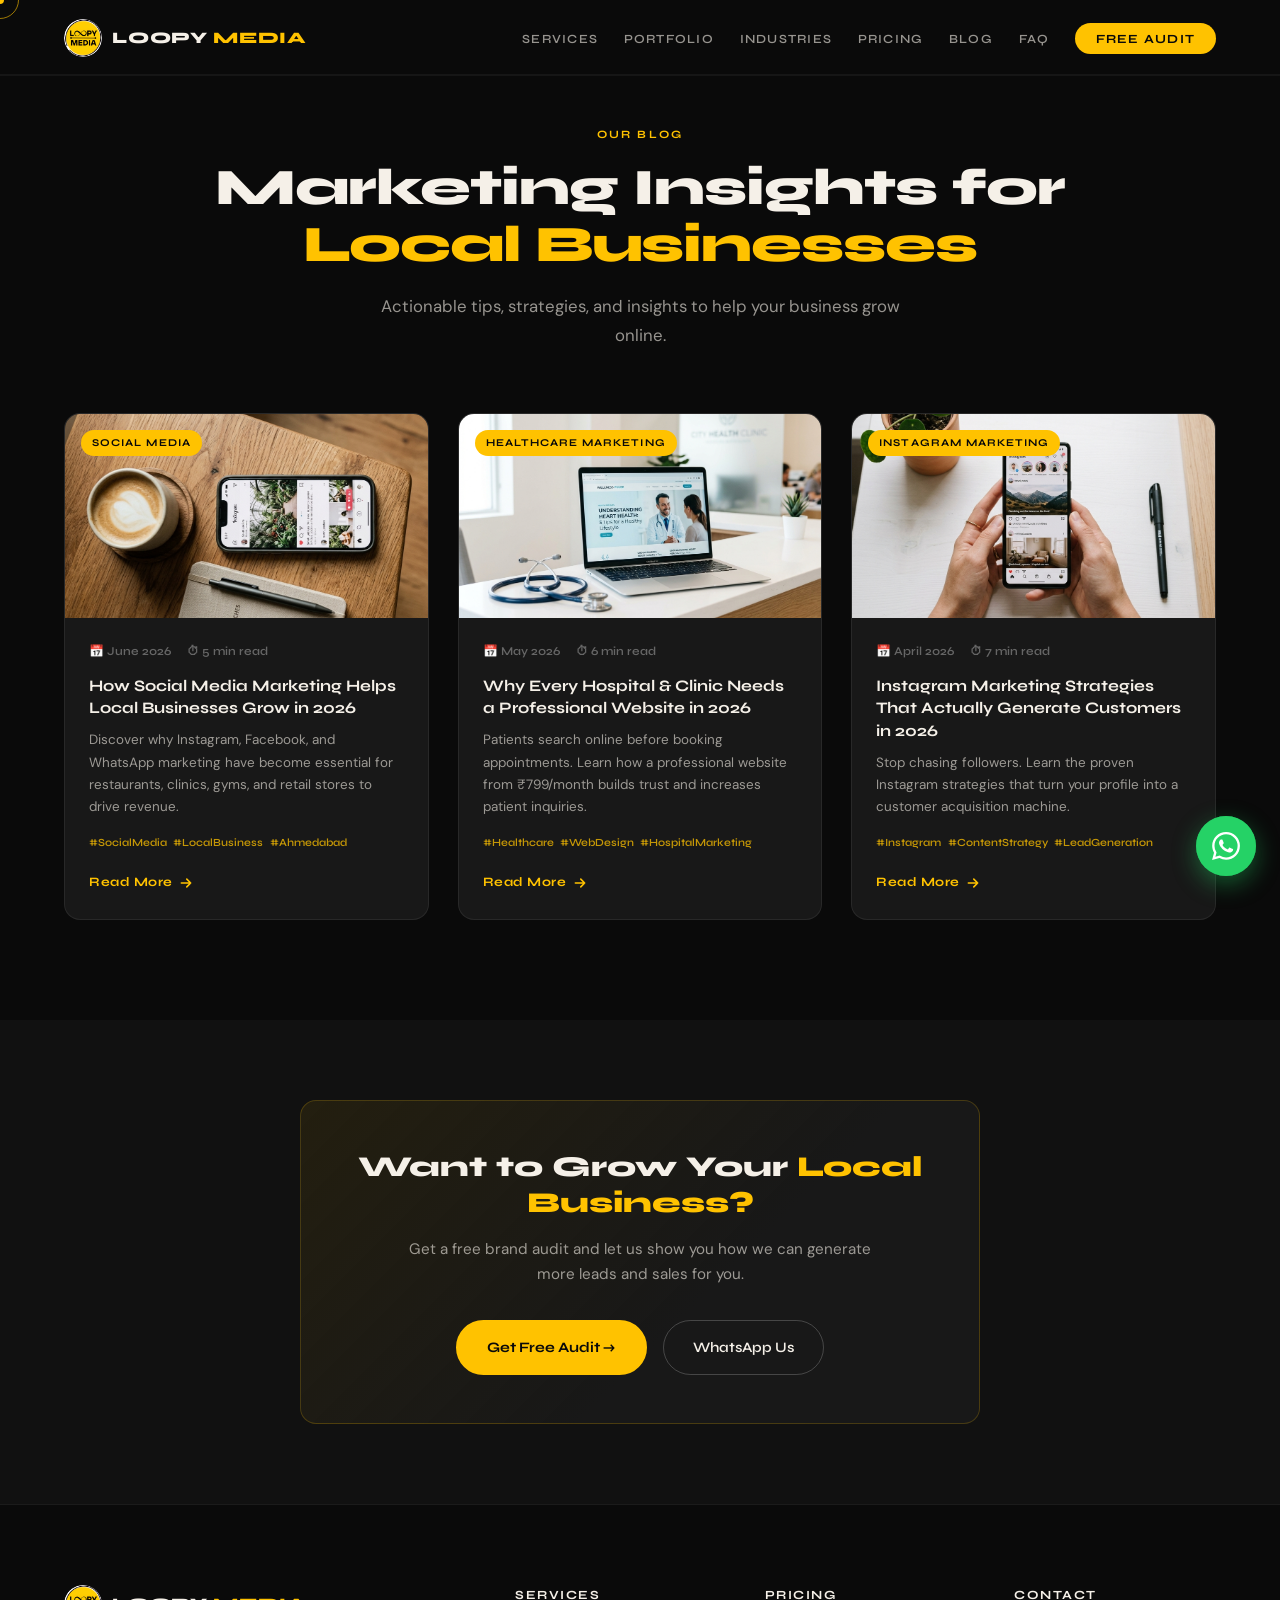
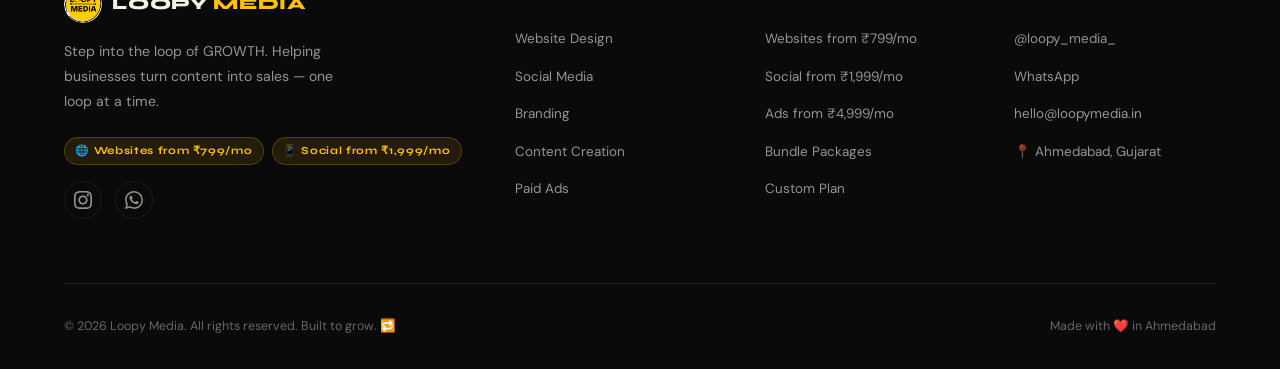
==== blogs/index.html @ c4a41b3a "hero section update" ====
<!DOCTYPE html>
<html lang="en">
<head>
  <meta charset="UTF-8" />
  <meta name="viewport" content="width=device-width, initial-scale=1.0"/>
  <title>Blog – Marketing Insights for Local Businesses | Loopy Media</title>
  <meta name="description" content="Actionable tips, strategies, and insights to help your local business grow online with social media, websites, and SEO."/>
  <meta name="robots" content="index, follow"/>
  <meta name="author" content="Loopy Media"/>
  <meta name="application-name" content="Loopy Media"/>
  <meta name="publisher" content="Loopy Media"/>
  <link rel="canonical" href="https://loopy-media.pages.dev/blogs/"/>
  <meta name="theme-color" content="#0A0A0A"/>

  <meta property="og:type" content="website"/>
  <meta property="og:site_name" content="Loopy Media"/>
  <meta property="og:url" content="https://loopy-media.pages.dev/blogs/"/>
  <meta property="og:title" content="Blog – Marketing Insights for Local Businesses | Loopy Media"/>
  <meta property="og:description" content="Actionable tips, strategies, and insights to help your local business grow online."/>

  <script type="application/ld+json">
  {
    "@context": "https://schema.org",
    "@type": "BreadcrumbList",
    "itemListElement": [
      {"@type": "ListItem", "position": 1, "name": "Home", "item": "https://loopy-media.pages.dev/"},
      {"@type": "ListItem", "position": 2, "name": "Blog"}
    ]
  }
  </script>

  <link rel="preconnect" href="https://fonts.googleapis.com"/>
  <link rel="preconnect" href="https://fonts.gstatic.com" crossorigin/>
  <link href="https://fonts.googleapis.com/css2?family=Bebas+Neue&family=Syne:wght@400;600;700;800&family=DM+Sans:ital,opsz,wght@0,9..40,300;0,9..40,400;0,9..40,500;1,9..40,300&display=swap" rel="stylesheet"/>
  <link rel="stylesheet" href="../styles.css"/>
  <link rel="icon" type="image/png" href="../images/logo.png"/>
  <link rel="apple-touch-icon" href="../images/logo.png"/>
</head>
<body>
  <div class="cursor-dot" id="cursorDot"></div>
  <div class="cursor-ring" id="cursorRing"></div>

  <!-- NAVBAR (from blogs template) -->
  <nav id="navbar" class="scrolled">
    <a href="../index.html#hero" class="nav-logo">
      <div class="logo-mark"><img src="../images/logo.png" alt="Loopy Media Logo" width="44" height="44"/></div>
      <span class="logo-text">LOOPY <span>MEDIA</span></span>
    </a>
    <ul class="nav-links" id="navLinks">
      <li><a href="../index.html#services">Services</a></li>
      <li><a href="../index.html#portfolio">Portfolio</a></li>
      <li><a href="../index.html#industries">Industries</a></li>
      <li><a href="../index.html#pricing">Pricing</a></li>
      <li><a href="./index.html">Blog</a></li>
      <li><a href="../index.html#faq">FAQ</a></li>
      <li><a href="../index.html#contact" class="nav-cta">Free Audit</a></li>
    </ul>
    <button class="hamburger" id="hamburger" aria-label="Menu"><span></span><span></span><span></span></button>
    <div class="nav-line"><div class="nav-line-fill" id="navLineFill"></div></div>
  </nav>

  <div class="mobile-menu" id="mobileMenu">
    <a href="../index.html#services" class="mob-link">Services</a>
    <a href="../index.html#portfolio" class="mob-link">Portfolio</a>
    <a href="../index.html#industries" class="mob-link">Industries</a>
    <a href="../index.html#pricing" class="mob-link">Pricing</a>
    <a href="./index.html" class="mob-link">Blog</a>
    <a href="../index.html#faq" class="mob-link">FAQ</a>
    <a href="../index.html#contact" class="mob-cta">Get Free Audit →</a>
  </div>

  <!-- BLOG HERO -->
  <section class="blog-section" style="padding-top: 120px; padding-bottom: 100px;">
    <div class="container">
      <div class="section-header centered">
        <span class="section-label">Our Blog</span>
        <h2 class="section-title">Marketing Insights for<br/><span>Local Businesses</span></h2>
        <p class="section-sub">Actionable tips, strategies, and insights to help your business grow online.</p>
      </div>
      <div class="blog-grid">
        <article class="blog-card reveal">
          <div class="blog-img"><a href="./social-media-marketing-local-businesses-2026.html"><img src="../images/blog/social-media-marketing.png" alt="Social media marketing for local businesses" loading="lazy"/></a><span class="blog-category">Social Media</span></div>
          <div class="blog-body"><div class="blog-meta"><span>📅 June 2026</span><span>⏱ 5 min read</span></div><h3><a href="./social-media-marketing-local-businesses-2026.html">How Social Media Marketing Helps Local Businesses Grow in 2026</a></h3><p>Discover why Instagram, Facebook, and WhatsApp marketing have become essential for restaurants, clinics, gyms, and retail stores to drive revenue.</p><div class="blog-tags"><span>#SocialMedia</span><span>#LocalBusiness</span><span>#Ahmedabad</span></div><a href="./social-media-marketing-local-businesses-2026.html" class="blog-read-more">Read More <svg width="14" height="14" viewBox="0 0 18 18" fill="none"><path d="M3 9H15M15 9L10 4M15 9L10 14" stroke="currentColor" stroke-width="2" stroke-linecap="round" stroke-linejoin="round"/></svg></a></div>
        </article>
        <article class="blog-card reveal reveal-d1">
          <div class="blog-img"><a href="./hospital-clinic-website-2026.html"><img src="../images/blog/hospital-clinic-website.png" alt="Hospital and clinic website design" loading="lazy"/></a><span class="blog-category">Healthcare Marketing</span></div>
          <div class="blog-body"><div class="blog-meta"><span>📅 May 2026</span><span>⏱ 6 min read</span></div><h3><a href="./hospital-clinic-website-2026.html">Why Every Hospital &amp; Clinic Needs a Professional Website in 2026</a></h3><p>Patients search online before booking appointments. Learn how a professional website from ₹799/month builds trust and increases patient inquiries.</p><div class="blog-tags"><span>#Healthcare</span><span>#WebDesign</span><span>#HospitalMarketing</span></div><a href="./hospital-clinic-website-2026.html" class="blog-read-more">Read More <svg width="14" height="14" viewBox="0 0 18 18" fill="none"><path d="M3 9H15M15 9L10 4M15 9L10 14" stroke="currentColor" stroke-width="2" stroke-linecap="round" stroke-linejoin="round"/></svg></a></div>
        </article>
        <article class="blog-card reveal reveal-d2">
          <div class="blog-img"><a href="./instagram-marketing-strategies-2026.html"><img src="../images/blog/instagram-marketing.png" alt="Instagram marketing strategies" loading="lazy"/></a><span class="blog-category">Instagram Marketing</span></div>
          <div class="blog-body"><div class="blog-meta"><span>📅 April 2026</span><span>⏱ 7 min read</span></div><h3><a href="./instagram-marketing-strategies-2026.html">Instagram Marketing Strategies That Actually Generate Customers in 2026</a></h3><p>Stop chasing followers. Learn the proven Instagram strategies that turn your profile into a customer acquisition machine.</p><div class="blog-tags"><span>#Instagram</span><span>#ContentStrategy</span><span>#LeadGeneration</span></div><a href="./instagram-marketing-strategies-2026.html" class="blog-read-more">Read More <svg width="14" height="14" viewBox="0 0 18 18" fill="none"><path d="M3 9H15M15 9L10 4M15 9L10 14" stroke="currentColor" stroke-width="2" stroke-linecap="round" stroke-linejoin="round"/></svg></a></div>
        </article>
      </div>
    </div>
  </section>

  <!-- CTA -->
  <section class="blog-cta-section">
    <div class="container">
      <div class="blog-cta-box">
        <h3>Want to Grow Your <span>Local Business?</span></h3>
        <p>Get a free brand audit and let us show you how we can generate more leads and sales for you.</p>
        <div class="blog-cta-actions">
          <a href="../index.html#contact" class="btn-primary">Get Free Audit →</a>
          <a href="https://wa.me/919484882220?text=Hi%20Loopy%20Media%2C%20I%20would%20like%20a%20free%20brand%20audit." target="_blank" class="btn-ghost">WhatsApp Us</a>
        </div>
      </div>
    </div>
  </section>

  <!-- FOOTER -->
  <footer id="footer">
    <div class="container">
      <div class="footer-top">
        <div class="footer-brand">
          <a href="../index.html#hero" class="nav-logo">
            <div class="logo-mark"><img src="../images/logo.png" alt="Loopy Media Logo" width="44" height="44"/></div>
            <span class="logo-text">LOOPY <span>MEDIA</span></span>
          </a>
          <p class="footer-tagline">Step into the loop of GROWTH. Helping businesses turn content into sales — one loop at a time.</p>
          <div class="footer-pricing-pills">
            <span>🌐 Websites from ₹799/mo</span>
            <span>📱 Social from ₹1,999/mo</span>
          </div>
          <div class="footer-socials">
            <a href="https://instagram.com/loopy_media_" target="_blank" aria-label="Instagram"><svg width="18" height="18" viewBox="0 0 24 24" fill="currentColor"><path d="M12 2.163c3.204 0 3.584.012 4.85.07 3.252.148 4.771 1.691 4.919 4.919.058 1.265.069 1.645.069 4.849 0 3.205-.012 3.584-.069 4.849-.149 3.225-1.664 4.771-4.919 4.919-1.266.058-1.644.07-4.85.07-3.204 0-3.584-.012-4.849-.07-3.26-.149-4.771-1.699-4.919-4.92-.058-1.265-.07-1.644-.07-4.849 0-3.204.013-3.583.07-4.849.149-3.227 1.664-4.771 4.919-4.919 1.266-.057 1.645-.069 4.849-.069zm0-2.163c-3.259 0-3.667.014-4.947.072-4.358.2-6.78 2.618-6.98 6.98-.059 1.281-.073 1.689-.073 4.948 0 3.259.014 3.668.072 4.948.2 4.358 2.618 6.78 6.98 6.98 1.281.058 1.689.072 4.948.072 3.259 0 3.668-.014 4.948-.072 4.354-.2 6.782-2.618 6.979-6.98.059-1.28.073-1.689.073-4.948 0-3.259-.014-3.667-.072-4.947-.196-4.354-2.617-6.78-6.979-6.98-1.281-.059-1.69-.073-4.949-.073zm0 5.838c-3.403 0-6.162 2.759-6.162 6.162s2.759 6.163 6.162 6.163 6.162-2.759 6.162-6.163c0-3.403-2.759-6.162-6.162-6.162zm0 10.162c-2.209 0-4-1.79-4-4 0-2.209 1.791-4 4-4s4 1.791 4 4c0 2.21-1.791 4-4 4zm6.406-11.845c-.796 0-1.441.645-1.441 1.44s.645 1.44 1.441 1.44c.795 0 1.439-.645 1.439-1.44s-.644-1.44-1.439-1.44z"/></svg></a>
            <a href="https://wa.me/919484882220" target="_blank" aria-label="WhatsApp"><svg width="18" height="18" viewBox="0 0 24 24" fill="currentColor"><path d="M17.472 14.382c-.297-.149-1.758-.867-2.03-.967-.273-.099-.471-.148-.67.15-.197.297-.767.966-.94 1.164-.173.199-.347.223-.644.075-.297-.15-1.255-.463-2.39-1.475-.883-.788-1.48-1.761-1.653-2.059-.173-.297-.018-.458.13-.606.134-.133.298-.347.446-.52.149-.174.198-.298.298-.497.099-.198.05-.371-.025-.52-.075-.149-.669-1.612-.916-2.207-.242-.579-.487-.5-.669-.51-.173-.008-.371-.01-.57-.01-.198 0-.52.074-.792.372-.272.297-1.04 1.016-1.04 2.479 0 1.462 1.065 2.875 1.213 3.074.149.198 2.096 3.2 5.077 4.487.709.306 1.262.489 1.694.625.712.227 1.36.195 1.871.118.571-.085 1.758-.719 2.006-1.413.248-.694.248-1.289.173-1.413-.074-.124-.272-.198-.57-.347m-5.421 7.403h-.004a9.87 9.87 0 01-5.031-1.378l-.361-.214-3.741.982.998-3.648-.235-.374a9.86 9.86 0 01-1.51-5.26c.001-5.45 4.436-9.884 9.888-9.884 2.64 0 5.122 1.03 6.988 2.898a9.825 9.825 0 012.893 6.994c-.003 5.45-4.437 9.884-9.885 9.884m8.413-18.297A11.815 11.815 0 0012.05 0C5.495 0 .16 5.335.157 11.892c0 2.096.547 4.142 1.588 5.945L.057 24l6.305-1.654a11.882 11.882 0 005.683 1.448h.005c6.554 0 11.890-5.335 11.893-11.893a11.821 11.821 0 00-3.48-8.413Z"/></svg></a>
          </div>
        </div>
        <div class="footer-links-group">
          <h5>Services</h5>
          <ul>
            <li><a href="../index.html#services">Website Design</a></li>
            <li><a href="../index.html#services">Social Media</a></li>
            <li><a href="../index.html#services">Branding</a></li>
            <li><a href="../index.html#services">Content Creation</a></li>
            <li><a href="../index.html#services">Paid Ads</a></li>
          </ul>
        </div>
        <div class="footer-links-group">
          <h5>Pricing</h5>
          <ul>
            <li><a href="../index.html#pricing">Websites from ₹799/mo</a></li>
            <li><a href="../index.html#pricing">Social from ₹1,999/mo</a></li>
            <li><a href="../index.html#pricing">Ads from ₹4,999/mo</a></li>
            <li><a href="../index.html#pricing">Bundle Packages</a></li>
            <li><a href="../index.html#contact">Custom Plan</a></li>
          </ul>
        </div>
        <div class="footer-links-group">
          <h5>Contact</h5>
          <ul>
            <li><a href="https://instagram.com/loopy_media_" target="_blank">@loopy_media_</a></li>
            <li><a href="https://wa.me/919484882220?text=Hi%20Loopy%20Media%2C%20I%27d%20like%20a%20free%20audit%20for%20my%20business.">WhatsApp</a></li>
            <li><a href="mailto:hello@loopymedia.in">hello@loopymedia.in</a></li>
            <li><span>📍 Ahmedabad, Gujarat</span></li>
          </ul>
        </div>
      </div>
      <div class="footer-bottom">
        <p>© 2026 Loopy Media. All rights reserved. Built to grow. 🔁</p>
        <p>Made with ❤️ in Ahmedabad</p>
      </div>
    </div>
  </footer>

  <a href="https://wa.me/919484882220?text=Hi%20Loopy%20Media%2C%20I%20would%20like%20to%20discuss%20growing%20my%20business." target="_blank" class="wa-float" aria-label="Chat on WhatsApp">
    <svg viewBox="0 0 24 24" fill="currentColor" width="28" height="28"><path d="M17.472 14.382c-.297-.149-1.758-.867-2.03-.967-.273-.099-.471-.148-.67.15-.197.297-.767.966-.94 1.164-.173.199-.347.223-.644.075-.297-.15-1.255-.463-2.39-1.475-.883-.788-1.48-1.761-1.653-2.059-.173-.297-.018-.458.13-.606.134-.133.298-.347.446-.52.149-.174.198-.298.298-.497.099-.198.05-.371-.025-.52-.075-.149-.669-1.612-.916-2.207-.242-.579-.487-.5-.669-.51-.173-.008-.371-.01-.57-.01-.198 0-.52.074-.792.372-.272.297-1.04 1.016-1.04 2.479 0 1.462 1.065 2.875 1.213 3.074.149.198 2.096 3.2 5.077 4.487.709.306 1.262.489 1.694.625.712.227 1.36.195 1.871.118.571-.085 1.758-.719 2.006-1.413.248-.694.248-1.289.173-1.413-.074-.124-.272-.198-.57-.347m-5.421 7.403h-.004a9.87 9.87 0 01-5.031-1.378l-.361-.214-3.741.982.998-3.648-.235-.374a9.86 9.86 0 01-1.51-5.26c.001-5.45 4.436-9.884 9.888-9.884 2.64 0 5.122 1.03 6.988 2.898a9.825 9.825 0 012.893 6.994c-.003 5.45-4.437 9.884-9.885 9.884m8.413-18.297A11.815 11.815 0 0012.05 0C5.495 0 .16 5.335.157 11.892c0 2.096.547 4.142 1.588 5.945L.057 24l6.305-1.654a11.882 11.882 0 005.683 1.448h.005c6.554 0 11.890-5.335 11.893-11.893a11.821 11.821 0 00-3.48-8.413Z"/></svg>
    <span class="wa-pulse"></span>
    <span class="wa-tooltip">Ask us anything</span>
  </a>

  <script src="../script.js"></script>
</body>
</html>
---- styles.css ----
/* ══════════════════════════════════════════════
   LOOPY MEDIA — styles.css
══════════════════════════════════════════════ */

*, *::before, *::after { box-sizing: border-box; margin: 0; padding: 0; }
html { scroll-behavior: smooth; font-size: 16px; }

:root {
  --yellow:       #FFC200;
  --yellow-lt:    #FFD84D;
  --yellow-dim:   rgba(255,194,0,0.12);
  --black:        #0A0A0A;
  --dark:         #111111;
  --dark2:        #181818;
  --dark3:        #242424;
  --white:        #F5F0E8;
  --white-muted:  rgba(245,240,232,0.6);
  --muted:        #666;
  --border:       rgba(255,255,255,0.07);
  --wa-green:     #25D366;

  --font-display: 'Bebas Neue', sans-serif;
  --font-head:    'Syne', sans-serif;
  --font-body:    'DM Sans', sans-serif;

  --ease:         cubic-bezier(0.23, 1, 0.32, 1);
  --ease-in:      cubic-bezier(0.55, 0, 1, 0.45);
  --radius:       16px;
  --radius-sm:    10px;
}

body {
  font-family: var(--font-body);
  background: var(--black);
  color: var(--white);
  overflow-x: hidden;
  cursor: none;
  line-height: 1.65;
}

@media (max-width: 768px) { body { cursor: auto; } }

::-webkit-scrollbar              { width: 4px; }
::-webkit-scrollbar-track        { background: var(--dark); }
::-webkit-scrollbar-thumb        { background: var(--yellow); border-radius: 2px; }

img, svg { display: block; max-width: 100%; }
a        { color: inherit; text-decoration: none; }
button   { font-family: var(--font-body); border: none; background: none; cursor: pointer; }
input, textarea, select { font-family: var(--font-body); }
ul { list-style: none; }

.container {
  max-width: 1200px;
  margin: 0 auto;
  padding: 0 1.5rem;
}

section { padding: 7rem 0; }

/* ══════════════════════════════════════════════
   CURSOR
══════════════════════════════════════════════ */
.cursor-dot {
  position: fixed; top: 0; left: 0; z-index: 9999;
  width: 8px; height: 8px; border-radius: 50%;
  background: var(--yellow);
  transform: translate(-50%, -50%);
  pointer-events: none;
  transition: transform 0.08s var(--ease), opacity 0.3s;
}
.cursor-ring {
  position: fixed; top: 0; left: 0; z-index: 9998;
  width: 38px; height: 38px; border-radius: 50%;
  border: 1.5px solid rgba(255,194,0,0.6);
  transform: translate(-50%, -50%);
  pointer-events: none;
  transition: transform 0.32s var(--ease), width 0.25s, height 0.25s, opacity 0.3s;
}
body:hover .cursor-dot  { opacity: 1; }
body:hover .cursor-ring { opacity: 1; }

/* ══════════════════════════════════════════════
   NAVBAR + scroll progress line
══════════════════════════════════════════════ */
#navbar {
  position: fixed; top: 0; left: 0; right: 0; z-index: 200;
  display: flex; align-items: center; justify-content: space-between;
  padding: 1.2rem 5%;
  transition: background 0.4s, box-shadow 0.4s, padding 0.4s;
}
#navbar.scrolled {
  background: rgba(10,10,10,0.92);
  backdrop-filter: blur(20px) saturate(1.4);
  -webkit-backdrop-filter: blur(20px) saturate(1.4);
  box-shadow: 0 1px 0 var(--border);
  padding: 0.9rem 5%;
}

/* Animated line under navbar */
.nav-line {
  position: absolute; bottom: 0; left: 0; right: 0;
  height: 2px; background: rgba(255,255,255,0.05);
}
.nav-line-fill {
  height: 100%; width: 0%;
  background: linear-gradient(90deg, var(--yellow), var(--yellow-lt), var(--yellow));
  background-size: 200% 100%;
  box-shadow: 0 0 12px rgba(255,194,0,0.5);
  animation: shimmer 3s linear infinite;
  transition: width 0.1s linear;
}
@keyframes shimmer {
  0%   { background-position: 0% 50%; }
  100% { background-position: 200% 50%; }
}

.nav-logo {
  display: flex; align-items: center; gap: 0.65rem; flex-shrink: 0;
}
.logo-mark { width: 38px; height: 38px; flex-shrink: 0; border-radius: 50%; overflow: hidden; }
.logo-mark img { width: 100%; height: 100%; object-fit: cover; display: block; }
.logo-text {
  font-family: var(--font-head); font-weight: 800; font-size: 1rem;
  letter-spacing: 0.04em; color: var(--white);
}
.logo-text span { color: var(--yellow); }

.nav-links {
  display: flex; align-items: center; gap: 1.6rem; list-style: none;
}
.nav-links a {
  font-family: var(--font-head); font-size: 0.78rem; font-weight: 600;
  letter-spacing: 0.1em; text-transform: uppercase;
  color: var(--white-muted); transition: color 0.22s;
}
.nav-links a:hover { color: var(--yellow); }

.nav-cta {
  background: var(--yellow) !important;
  color: var(--black) !important;
  padding: 0.5rem 1.3rem !important;
  border-radius: 60px !important;
  font-weight: 700 !important;
  transition: background 0.22s, transform 0.22s !important;
}
.nav-cta:hover {
  background: var(--yellow-lt) !important;
  transform: scale(1.04) !important;
  color: var(--black) !important;
}

.hamburger {
  display: none; flex-direction: column; gap: 5px;
  padding: 6px; z-index: 210; background: none; border: none; cursor: pointer;
}
.hamburger span {
  display: block; width: 24px; height: 2px;
  background: var(--white); border-radius: 2px;
  transition: transform 0.3s var(--ease), opacity 0.3s;
}
.hamburger.open span:nth-child(1) { transform: translateY(7px) rotate(45deg); }
.hamburger.open span:nth-child(2) { opacity: 0; transform: scaleX(0); }
.hamburger.open span:nth-child(3) { transform: translateY(-7px) rotate(-45deg); }

.mobile-menu {
  display: none; position: fixed; inset: 0; z-index: 190;
  background: var(--black);
  flex-direction: column; align-items: center; justify-content: center; gap: 1.6rem;
  opacity: 0; pointer-events: none;
  transition: opacity 0.35s var(--ease);
  padding: 2rem;
}
.mobile-menu.open { display: flex; opacity: 1; pointer-events: all; }
.mob-link {
  font-family: var(--font-display); font-size: clamp(2rem, 8vw, 3.4rem);
  color: var(--white); letter-spacing: 0.04em;
  transition: color 0.2s;
}
.mob-link:hover { color: var(--yellow); }
.mob-cta {
  margin-top: 1rem;
  font-family: var(--font-head); font-weight: 700; font-size: 1rem;
  background: var(--yellow); color: var(--black);
  padding: 0.9rem 2.5rem; border-radius: 60px;
  transition: background 0.22s, transform 0.22s;
}
.mob-cta:hover { background: var(--yellow-lt); transform: scale(1.03); }

/* ══════════════════════════════════════════════
   REUSABLE
══════════════════════════════════════════════ */
.section-label {
  display: inline-flex; align-items: center; gap: 0.5rem;
  font-family: var(--font-head); font-size: 0.7rem; font-weight: 700;
  letter-spacing: 0.18em; text-transform: uppercase; color: var(--yellow);
  margin-bottom: 1rem;
}
.section-label::before {
  content: ''; display: block; width: 22px; height: 1.5px; background: var(--yellow);
}

.section-title {
  font-family: var(--font-head); font-weight: 800;
  font-size: clamp(2rem, 5vw, 3.2rem);
  line-height: 1.1; letter-spacing: -0.02em;
  color: var(--white); margin-bottom: 1.2rem;
}
.section-title span { color: var(--yellow); }

.section-sub {
  font-size: clamp(0.95rem, 2vw, 1.05rem); color: var(--white-muted);
  max-width: 520px; line-height: 1.7;
}

.section-header { margin-bottom: 4rem; }
.section-header.centered { text-align: center; }
.section-header.centered .section-sub { margin: 0 auto; }
.section-header.centered .section-label { justify-content: center; }
.section-header.centered .section-label::before { display: none; }

.btn-primary {
  display: inline-flex; align-items: center; gap: 0.6rem; justify-content: center;
  background: var(--yellow); color: var(--black);
  font-family: var(--font-head); font-weight: 700; font-size: 0.9rem;
  padding: 0.85rem 1.8rem; border-radius: 60px;
  transition: background 0.22s, transform 0.22s, box-shadow 0.22s;
  white-space: nowrap; cursor: pointer; border: 2px solid var(--yellow);
}
.btn-primary:hover {
  background: var(--yellow-lt);
  transform: translateY(-2px);
  box-shadow: 0 8px 24px rgba(255,194,0,0.25);
}
.btn-primary.full { width: 100%; }

.btn-ghost {
  display: inline-flex; align-items: center; gap: 0.6rem; justify-content: center;
  background: transparent; color: var(--white);
  font-family: var(--font-head); font-weight: 600; font-size: 0.9rem;
  padding: 0.85rem 1.8rem; border-radius: 60px;
  border: 1.5px solid rgba(255,255,255,0.2);
  transition: border-color 0.22s, color 0.22s, transform 0.22s;
  white-space: nowrap; cursor: pointer;
}
.btn-ghost:hover {
  border-color: var(--yellow); color: var(--yellow);
  transform: translateY(-2px);
}
.btn-ghost.full { width: 100%; }
.btn-sm { font-size: 0.82rem; padding: 0.65rem 1.3rem; }

.reveal {
  opacity: 0; transform: translateY(30px);
  transition: opacity 0.7s var(--ease), transform 0.7s var(--ease);
}
.reveal.visible { opacity: 1; transform: translateY(0); }
.reveal-d1 { transition-delay: 0.1s; }
.reveal-d2 { transition-delay: 0.2s; }
.reveal-d3 { transition-delay: 0.3s; }
.reveal-d4 { transition-delay: 0.4s; }
.reveal-d5 { transition-delay: 0.5s; }

/* ══════════════════════════════════════════════
   HERO
══════════════════════════════════════════════ */
#hero {
  min-height: 100vh;
  display: flex; align-items: center;
  padding: 0 5%; padding-top: 90px;
  position: relative; overflow: hidden;
}
#hero::before {
  content: '';
  position: absolute; top: 30%; right: 10%;
  width: 500px; height: 500px; border-radius: 50%;
  background: radial-gradient(circle, rgba(255,194,0,0.07) 0%, transparent 70%);
  pointer-events: none;
}
.hero-bg-rings {
  position: absolute; right: -8%; top: 50%;
  transform: translateY(-50%);
  width: min(55vw, 620px); height: min(55vw, 620px);
  pointer-events: none;
}
.ring {
  position: absolute; border-radius: 50%;
  top: 50%; left: 50%;
  transform: translate(-50%, -50%);
  animation: spinRing linear infinite;
}
.ring::after {
  content: ''; position: absolute;
  width: 8px; height: 8px; border-radius: 50%;
  background: var(--yellow);
  top: 0; left: 50%; transform: translateX(-50%);
  box-shadow: 0 0 12px var(--yellow);
}
.ring-1 { width:100%; height:100%; border:1px solid rgba(255,194,0,0.12); animation-duration:50s; }
.ring-2 { width:76%; height:76%; border:1px solid rgba(255,194,0,0.15); animation-duration:35s; animation-direction:reverse; }
.ring-3 { width:52%; height:52%; border:1px solid rgba(255,194,0,0.22); animation-duration:22s; }
.ring-4 { width:28%; height:28%; border:2px solid rgba(255,194,0,0.45); animation-duration:13s; animation-direction:reverse; background: rgba(255,194,0,0.04); }
@keyframes spinRing {
  from { transform: translate(-50%,-50%) rotate(0deg); }
  to   { transform: translate(-50%,-50%) rotate(360deg); }
}
.hero-noise {
  position: absolute; inset: 0; pointer-events: none; opacity: 0.025;
  background-image: url("data:image/svg+xml,%3Csvg viewBox='0 0 256 256' xmlns='http://www.w3.org/2000/svg'%3E%3Cfilter id='n'%3E%3CfeTurbulence type='fractalNoise' baseFrequency='0.9' numOctaves='4'/%3E%3C/filter%3E%3Crect width='100%25' height='100%25' filter='url(%23n)'/%3E%3C/svg%3E");
  background-size: 200px 200px;
}

.hero-content { position: relative; z-index: 2; max-width: 660px; }

.hero-badge {
  display: inline-flex; align-items: center; gap: 0.6rem;
  background: rgba(255,194,0,0.08); border: 1px solid rgba(255,194,0,0.22);
  border-radius: 60px; padding: 0.4rem 1rem;
  font-family: var(--font-head); font-size: 0.72rem; font-weight: 600;
  color: var(--yellow); letter-spacing: 0.08em; text-transform: uppercase;
  margin-bottom: 2rem;
}
.badge-dot {
  width: 7px; height: 7px; border-radius: 50%;
  background: var(--yellow);
  animation: pulse 2s ease-in-out infinite;
}
@keyframes pulse {
  0%,100% { opacity: 1; transform: scale(1); }
  50%      { opacity: 0.4; transform: scale(0.8); }
}

.hero-title {
  font-family: var(--font-display);
  font-size: clamp(2.5rem, 8vw, 5.5rem);
  line-height: 0.95; letter-spacing: 0.01em;
  color: var(--white);
  margin-bottom: 1.6rem;
}
.hero-title-accent { color: var(--yellow); }

.hero-sub {
  font-size: clamp(1rem, 2vw, 1.15rem);
  color: var(--white-muted); line-height: 1.75;
  max-width: 500px; margin-bottom: 2.5rem;
}
.hero-sub strong { color: var(--white); font-weight: 500; }

.hero-actions {
  display: flex; align-items: center; gap: 1rem; flex-wrap: wrap;
  margin-bottom: 3.5rem;
}

/* ══════════════════════════════════════════════
   TICKER
══════════════════════════════════════════════ */
.ticker-wrap {
  overflow: hidden;
  background: var(--yellow);
  padding: 0.9rem 0;
  position: relative;
}
.ticker-track {
  display: flex; align-items: center; gap: 2rem;
  white-space: nowrap;
  animation: ticker 28s linear infinite;
  width: max-content;
}
.ticker-track span {
  font-family: var(--font-head); font-weight: 700; font-size: 0.85rem;
  letter-spacing: 0.1em; text-transform: uppercase; color: var(--black);
}
.ticker-dot { color: var(--black) !important; font-size: 0.6rem !important; }
@keyframes ticker {
  from { transform: translateX(0); }
  to   { transform: translateX(-50%); }
}

/* ══════════════════════════════════════════════
   SERVICES
══════════════════════════════════════════════ */
#services { background: var(--dark); }

.services-grid {
  display: grid;
  grid-template-columns: repeat(3, 1fr);
  gap: 1.5rem;
}

.service-card {
  background: var(--dark2);
  border: 1px solid var(--border);
  border-radius: var(--radius);
  padding: 2rem;
  position: relative; overflow: hidden;
  transition: border-color 0.3s, transform 0.3s, box-shadow 0.3s;
}
.service-card:hover {
  border-color: rgba(255,194,0,0.3);
  transform: translateY(-4px);
  box-shadow: 0 20px 40px rgba(0,0,0,0.3);
}
.service-card::before {
  content: '';
  position: absolute; top: 0; left: 0; right: 0; height: 2px;
  background: linear-gradient(90deg, transparent, var(--yellow), transparent);
  opacity: 0; transition: opacity 0.3s;
}
.service-card:hover::before { opacity: 1; }

.sc-icon {
  width: 56px; height: 56px; border-radius: 14px;
  background: rgba(255,194,0,0.08); border: 1px solid rgba(255,194,0,0.15);
  display: flex; align-items: center; justify-content: center;
  margin-bottom: 1.4rem; color: var(--yellow);
  transition: background 0.3s;
}
.service-card:hover .sc-icon { background: rgba(255,194,0,0.15); }

.service-card h3 {
  font-family: var(--font-head); font-weight: 700; font-size: 1.1rem;
  margin-bottom: 0.7rem; color: var(--white);
}
.service-card p { font-size: 0.9rem; color: var(--white-muted); line-height: 1.65; margin-bottom: 1.2rem; }

.sc-list { display: flex; flex-wrap: wrap; gap: 0.4rem; }
.sc-list li {
  font-size: 0.72rem; font-family: var(--font-head); font-weight: 600;
  letter-spacing: 0.06em;
  background: rgba(255,255,255,0.05); border: 1px solid var(--border);
  border-radius: 60px; padding: 0.25rem 0.7rem; color: var(--white-muted);
}

.sc-tag {
  position: absolute; top: 1.2rem; right: 1.2rem;
  font-family: var(--font-head); font-size: 0.65rem; font-weight: 700;
  letter-spacing: 0.1em; text-transform: uppercase;
  background: var(--yellow); color: var(--black);
  padding: 0.2rem 0.7rem; border-radius: 60px;
}

.sc-featured {
  border-color: rgba(255,194,0,0.2);
  background: linear-gradient(135deg, rgba(255,194,0,0.06) 0%, var(--dark2) 60%);
}

.sc-audit {
  background: var(--yellow);
  border-color: var(--yellow);
  display: flex; align-items: center; justify-content: center;
}
.sc-audit:hover { transform: translateY(-4px); box-shadow: 0 20px 40px rgba(255,194,0,0.2); }
.audit-inner { text-align: center; }
.sc-audit h3 { font-family: var(--font-head); font-size: 1.3rem; font-weight: 800; color: var(--black); margin-bottom: 0.6rem; }
.sc-audit p  { font-size: 0.88rem; color: rgba(10,10,10,0.75); margin-bottom: 1.5rem; line-height: 1.6; }
.sc-audit .btn-primary { background: var(--black); color: var(--yellow); border-color: var(--black); }
.sc-audit .btn-primary:hover { background: #1a1a1a; }

/* ══════════════════════════════════════════════
   WHY
══════════════════════════════════════════════ */
.why-section { background: var(--black); }
.why-grid {
  display: grid; grid-template-columns: 1fr 1fr;
  gap: 5rem; align-items: center;
}
.why-left .section-sub { margin-bottom: 2rem; }
.why-numbers {
  display: flex; gap: 3rem; margin-top: 2.5rem; flex-wrap: wrap;
  padding-top: 2rem; border-top: 1px solid var(--border);
}
.why-num { display: flex; flex-direction: column; }
.wn-row  { display: flex; align-items: baseline; gap: 0.05rem; }
.wn-val  { font-family: var(--font-display); font-size: 3rem; color: var(--yellow); line-height: 1; }
.wn-unit { font-family: var(--font-display); font-size: 2.2rem; color: var(--yellow); line-height: 1; }
.wn-label { font-size: 0.78rem; color: var(--white-muted); margin-top: 0.4rem; font-weight: 300; letter-spacing: 0.04em; }

.why-right { display: grid; grid-template-columns: 1fr 1fr; gap: 1.2rem; }
.why-card {
  background: var(--dark2); border: 1px solid var(--border);
  border-radius: var(--radius); padding: 1.6rem;
  transition: border-color 0.3s, transform 0.3s;
}
.why-card:hover { border-color: rgba(255,194,0,0.25); transform: translateY(-3px); }
.wc-icon {
  width: 52px; height: 52px; border-radius: 14px;
  background: rgba(255,194,0,0.08); border: 1px solid rgba(255,194,0,0.18);
  display: flex; align-items: center; justify-content: center;
  margin-bottom: 1rem;
}
.why-card h4 { font-family: var(--font-head); font-weight: 700; font-size: 0.95rem; margin-bottom: 0.5rem; }
.why-card p  { font-size: 0.83rem; color: var(--white-muted); line-height: 1.65; }

/* ══════════════════════════════════════════════
   QUIZ
══════════════════════════════════════════════ */
.quiz-section { background: var(--dark); }
.quiz-wrap {
  max-width: 720px; margin: 0 auto;
  background: var(--dark2); border: 1px solid var(--border);
  border-radius: var(--radius); padding: clamp(1.5rem, 4vw, 3rem);
}

.quiz-progress {
  display: flex; align-items: center; gap: 0.5rem;
  margin-bottom: 2.5rem;
}
.qp-step {
  width: 38px; height: 38px; min-width: 38px; border-radius: 50%;
  background: var(--dark3); border: 1.5px solid var(--border);
  display: flex; align-items: center; justify-content: center;
  font-family: var(--font-head); font-weight: 700; font-size: 0.85rem;
  color: var(--white-muted);
  transition: background 0.3s, color 0.3s, border-color 0.3s;
}
.qp-step.active { background: var(--yellow); color: var(--black); border-color: var(--yellow); }
.qp-step.done { background: rgba(255,194,0,0.15); color: var(--yellow); border-color: var(--yellow); }
.qp-line {
  flex: 1; height: 2px; background: var(--border); position: relative; overflow: hidden;
}
.qp-line-fill {
  position: absolute; top: 0; left: 0; height: 100%; width: 0%;
  background: var(--yellow); transition: width 0.4s var(--ease);
}

.quiz-cards { position: relative; min-height: 320px; }
.quiz-card {
  position: absolute; inset: 0;
  opacity: 0; transform: translateX(30px); pointer-events: none;
  transition: opacity 0.4s var(--ease), transform 0.4s var(--ease);
}
.quiz-card.active { opacity: 1; transform: translateX(0); pointer-events: all; position: relative; }

.quiz-card h3 {
  font-family: var(--font-head); font-weight: 700;
  font-size: clamp(1.2rem, 3vw, 1.6rem);
  margin-bottom: 1.5rem; line-height: 1.35;
}
.quiz-options { display: flex; flex-direction: column; gap: 0.7rem; }
.quiz-opt {
  text-align: left; width: 100%;
  padding: 1rem 1.2rem; border-radius: 12px;
  background: var(--dark3); border: 1.5px solid var(--border);
  color: var(--white); font-size: 0.93rem; font-weight: 500;
  cursor: pointer;
  transition: border-color 0.22s, background 0.22s, transform 0.22s;
}
.quiz-opt:hover {
  border-color: var(--yellow);
  background: rgba(255,194,0,0.05);
  transform: translateX(4px);
}

.quiz-result { text-align: center; padding: 1rem 0; }
.qr-badge {
  display: inline-block;
  font-family: var(--font-head); font-size: 0.7rem; font-weight: 700;
  letter-spacing: 0.15em; text-transform: uppercase;
  background: rgba(255,194,0,0.15); color: var(--yellow);
  border: 1px solid rgba(255,194,0,0.3);
  padding: 0.3rem 0.9rem; border-radius: 60px;
  margin-bottom: 1rem;
}
.quiz-result h3 {
  font-family: var(--font-display);
  font-size: clamp(2.2rem, 6vw, 3rem);
  color: var(--yellow); margin-bottom: 0.5rem;
  letter-spacing: 0.02em; line-height: 1.1;
}
.quiz-result p { color: var(--white-muted); margin-bottom: 1.5rem; }
.qr-price {
  display: flex; align-items: baseline; justify-content: center;
  gap: 0.2rem; margin-bottom: 2rem;
}
.qr-cur { font-family: var(--font-head); font-size: 1.4rem; font-weight: 700; color: var(--white); }
.qr-amt { font-family: var(--font-display); font-size: clamp(2.5rem, 8vw, 4rem); color: var(--white); line-height: 1; }
.qr-per { font-size: 0.9rem; color: var(--white-muted); }
.qr-actions {
  display: flex; gap: 0.8rem; justify-content: center; flex-wrap: wrap;
}

/* ══════════════════════════════════════════════
   COMPARISON TABLE
══════════════════════════════════════════════ */
.compare-section { background: var(--black); }
.compare-wrap { max-width: 1000px; margin: 0 auto; }

.compare-table {
  background: var(--dark2);
  border: 1px solid var(--border);
  border-radius: var(--radius);
  overflow: hidden;
}
.ct-row {
  display: grid;
  grid-template-columns: 1.6fr 1fr 1fr 1fr;
  border-bottom: 1px solid var(--border);
  transition: background 0.2s;
}
.ct-row:last-child { border-bottom: none; }
.ct-row:not(.ct-head):hover { background: rgba(255,255,255,0.02); }

.ct-cell {
  padding: 1rem 1.2rem;
  display: flex; align-items: center;
  font-size: 0.88rem;
  border-right: 1px solid var(--border);
}
.ct-cell:last-child { border-right: none; }

.ct-head {
  background: var(--dark3);
  border-bottom: 2px solid var(--yellow);
}
.ct-head .ct-cell {
  font-family: var(--font-head); font-weight: 700;
  font-size: 0.85rem; letter-spacing: 0.04em;
  padding: 1.2rem;
}
.ct-head .ct-feature { color: var(--white-muted); text-transform: uppercase; font-size: 0.7rem; letter-spacing: 0.12em; }

.ct-feature { color: var(--white-muted); font-weight: 500; }
.ct-us {
  background: rgba(255,194,0,0.06);
  color: var(--yellow);
  font-weight: 600;
  justify-content: center;
  gap: 0.5rem;
}
.ct-head .ct-us {
  background: rgba(255,194,0,0.15);
  color: var(--yellow);
}
.ct-logo { display: inline-flex; }
.ct-others {
  color: var(--white-muted);
  justify-content: center;
}
.ct-yes {
  color: var(--yellow); font-size: 1.3rem; font-weight: 700;
  display: inline-flex; align-items: center; justify-content: center;
  width: 32px; height: 32px; border-radius: 50%;
  background: rgba(255,194,0,0.1); border: 1.5px solid rgba(255,194,0,0.3);
}
.ct-no {
  color: #ff4d4d; font-size: 1.1rem;
  display: inline-flex; align-items: center; justify-content: center;
  min-width: 32px; height: 32px;
  padding: 0 0.7rem;
  border-radius: 16px;
  background: rgba(255,77,77,0.08); border: 1.5px solid rgba(255,77,77,0.2);
  font-size: 0.78rem; font-weight: 600;
}
.ct-maybe {
  color: var(--white-muted); font-size: 0.85rem;
  display: inline-flex; align-items: center; justify-content: center;
  min-width: 32px; height: 32px; padding: 0 0.7rem;
  border-radius: 16px;
  background: rgba(255,255,255,0.04); border: 1.5px solid var(--border);
}
.ct-us strong { color: var(--yellow); font-weight: 800; font-family: var(--font-head); }

.compare-cta {
  text-align: center;
  margin-top: 2.5rem;
}
.compare-cta p {
  font-family: var(--font-head); font-weight: 600;
  font-size: 1.05rem; margin-bottom: 1.2rem;
}

/* ══════════════════════════════════════════════
   PROCESS
══════════════════════════════════════════════ */
#process { background: var(--dark); }
.process-steps {
  display: grid; grid-template-columns: repeat(4,1fr);
  gap: 1.5rem; position: relative;
}
.process-step {
  display: flex; flex-direction: column;
  background: var(--dark2); border: 1px solid var(--border);
  border-radius: var(--radius); padding: 2rem;
  position: relative;
  transition: border-color 0.3s, transform 0.3s;
}
.process-step:hover { border-color: rgba(255,194,0,0.25); transform: translateY(-4px); }
.ps-number {
  font-family: var(--font-display); font-size: 3.5rem;
  color: rgba(255,194,0,0.15); line-height: 1;
  margin-bottom: 1rem;
}
.process-step:hover .ps-number { color: rgba(255,194,0,0.4); }
.ps-content h3 { font-family: var(--font-head); font-weight: 700; font-size: 1.05rem; margin-bottom: 0.6rem; }
.ps-content p { font-size: 0.85rem; color: var(--white-muted); line-height: 1.7; }
.ps-arrow {
  position: absolute; top: 50%; right: -1.1rem;
  transform: translateY(-50%);
  font-size: 1.4rem; color: var(--yellow); z-index: 2;
  background: var(--dark); width: 2rem; height: 2rem;
  display: flex; align-items: center; justify-content: center;
  border-radius: 50%; border: 1px solid rgba(255,194,0,0.2);
}

/* ══════════════════════════════════════════════
   TESTIMONIALS
══════════════════════════════════════════════ */
.testimonials-section { background: var(--black); }
.testimonials-slider { position: relative; overflow: hidden; }
.ts-track { display: flex; gap: 1.5rem; transition: transform 0.6s var(--ease); }

.testimonial-card {
  flex: 0 0 calc(33.333% - 1rem);
  background: var(--dark2); border: 1px solid var(--border);
  border-radius: var(--radius); padding: 2.2rem;
  transition: border-color 0.3s, transform 0.3s;
}
.testimonial-card:hover { border-color: rgba(255,194,0,0.2); transform: translateY(-3px); }
.tc-stars { color: var(--yellow); font-size: 0.9rem; margin-bottom: 1.2rem; letter-spacing: 2px; }
.tc-quote {
  font-size: 0.95rem; line-height: 1.75; color: var(--white-muted);
  margin-bottom: 1.8rem; font-style: italic;
}
.tc-quote::before { content: '"'; color: var(--yellow); font-size: 2rem; line-height: 0; vertical-align: -0.4rem; margin-right: 0.3rem; }
.tc-author { display: flex; align-items: center; gap: 0.9rem; }
.tc-avatar {
  width: 44px; height: 44px; border-radius: 50%;
  background: var(--yellow); color: var(--black);
  font-family: var(--font-head); font-weight: 800; font-size: 0.8rem;
  display: flex; align-items: center; justify-content: center;
  flex-shrink: 0;
}
.tc-author strong { display: block; font-family: var(--font-head); font-weight: 700; font-size: 0.9rem; }
.tc-author span   { font-size: 0.75rem; color: var(--white-muted); }

.ts-controls { display: flex; align-items: center; justify-content: center; gap: 1.2rem; margin-top: 2.5rem; }
.ts-btn {
  width: 44px; height: 44px; border-radius: 50%;
  border: 1.5px solid rgba(255,194,0,0.25);
  color: var(--yellow); font-size: 1.2rem;
  display: flex; align-items: center; justify-content: center;
  background: transparent; cursor: pointer;
  transition: background 0.22s, border-color 0.22s, transform 0.22s;
}
.ts-btn:hover { background: rgba(255,194,0,0.1); border-color: var(--yellow); transform: scale(1.07); }
.ts-dots { display: flex; gap: 0.5rem; }
.ts-dot {
  width: 8px; height: 8px; border-radius: 50%;
  background: var(--border); border: 1px solid rgba(255,255,255,0.15);
  cursor: pointer; transition: background 0.25s, transform 0.25s;
}
.ts-dot.active { background: var(--yellow); transform: scale(1.2); }

/* ══════════════════════════════════════════════
   PRICING
══════════════════════════════════════════════ */
#pricing { background: var(--dark); }
.pricing-toggle {
  display: flex; align-items: center; gap: 1rem; justify-content: center;
  margin-bottom: 3.5rem; flex-wrap: wrap;
}
.pt-label {
  font-family: var(--font-head); font-size: 0.9rem; font-weight: 600;
  color: var(--white-muted); cursor: pointer; transition: color 0.25s;
}
.pt-label.active { color: var(--white); }
.save-badge {
  display: inline-block;
  background: rgba(255,194,0,0.15); border: 1px solid rgba(255,194,0,0.3);
  color: var(--yellow); font-size: 0.65rem; font-weight: 700;
  letter-spacing: 0.08em; text-transform: uppercase;
  padding: 0.15rem 0.5rem; border-radius: 60px; margin-left: 0.3rem;
}
.pt-switch {
  width: 50px; height: 27px; border-radius: 60px;
  background: var(--dark3); border: 1.5px solid var(--border);
  cursor: pointer; position: relative; transition: background 0.3s;
}
.pt-switch.on { background: rgba(255,194,0,0.15); border-color: rgba(255,194,0,0.3); }
.pt-thumb {
  width: 19px; height: 19px; border-radius: 50%;
  background: var(--yellow); position: absolute;
  top: 50%; left: 4px; transform: translateY(-50%);
  transition: left 0.28s var(--ease);
}
.pt-switch.on .pt-thumb { left: 23px; }

.pricing-grid {
  display: grid; grid-template-columns: repeat(3,1fr); gap: 1.5rem;
  align-items: start;
}
.pricing-card {
  background: var(--dark2); border: 1px solid var(--border);
  border-radius: var(--radius); padding: 2.2rem;
  position: relative; overflow: visible;  /* visible so badge is not clipped */
  transition: border-color 0.3s, transform 0.3s, box-shadow 0.3s;
}
.pricing-card:hover { border-color: rgba(255,194,0,0.25); transform: translateY(-4px); }
.pc-featured {
  border-color: rgba(255,194,0,0.3);
  background: linear-gradient(160deg, rgba(255,194,0,0.07) 0%, var(--dark2) 60%);
  /* removed scale(1.03) — handled by new system */
}
.pc-featured:hover { transform: translateY(-4px); }
.pc-popular {
  /* legacy positioning — overridden by new absolute centering below */
  position: absolute; top: -15px; left: 50%; transform: translateX(-50%);
  background: var(--yellow); color: var(--black);
  font-family: var(--font-head); font-weight: 800; font-size: 0.68rem;
  letter-spacing: 0.08em; text-transform: uppercase;
  padding: 0.28rem 0.9rem; border-radius: 60px;
  white-space: nowrap; z-index: 2;
  box-shadow: 0 4px 12px rgba(255,194,0,0.35);
}
.pc-tag {
  font-family: var(--font-head); font-weight: 700; font-size: 0.68rem;
  letter-spacing: 0.12em; text-transform: uppercase;
  color: var(--yellow); margin-bottom: 0.4rem;
}
/* Legacy pricing rules — overridden by new system below */
.pc-price { display: flex; align-items: baseline; gap: 0.1rem; flex-wrap: wrap; }
.pc-currency { font-family: var(--font-head); font-size: 1.1rem; font-weight: 700; color: var(--white); }
.pc-amount { font-family: var(--font-head); font-size: 2rem; font-weight: 800; color: var(--white); line-height: 1; letter-spacing: -0.02em; }
.pc-per { font-size: 0.76rem; color: var(--muted); font-weight: 600; align-self: flex-end; padding-bottom: 0.2rem; }
.hidden { display: none; }
.pc-desc { font-size: 0.8rem; color: var(--white-muted); line-height: 1.55; }
.pc-features { display: flex; flex-direction: column; gap: 0.42rem; }
.pc-features li { font-size: 0.8rem; color: var(--white-muted); padding-left: 0.1rem; line-height: 1.35; }
.pc-features li:not(.muted) { color: var(--white-muted); }
.pc-features li.muted { opacity: 0.45; text-decoration: none; }
.pricing-note {
  text-align: center; margin-top: 2.5rem;
  font-size: 0.85rem; color: var(--white-muted);
}
.pricing-note a { color: var(--yellow); text-decoration: underline; text-underline-offset: 3px; }

/* ══════════════════════════════════════════════
   FAQ
══════════════════════════════════════════════ */
.faq-section { background: var(--black); }
.faq-layout {
  display: grid; grid-template-columns: 1fr 1.6fr; gap: 5rem;
  align-items: start;
}
.faq-left .section-sub { margin-bottom: 2rem; }
.faq-item { border-bottom: 1px solid var(--border); overflow: hidden; }
.faq-q {
  width: 100%; display: flex; justify-content: space-between; align-items: center;
  padding: 1.3rem 0; text-align: left;
  font-family: var(--font-head); font-weight: 600; font-size: 0.95rem;
  color: var(--white); cursor: pointer; background: none; border: none;
  gap: 1rem; transition: color 0.22s;
}
.faq-q:hover { color: var(--yellow); }
.faq-icon {
  font-size: 1.4rem; color: var(--yellow); flex-shrink: 0;
  transition: transform 0.3s var(--ease);
  line-height: 1;
}
.faq-item.open .faq-icon { transform: rotate(45deg); }
.faq-a { max-height: 0; overflow: hidden; transition: max-height 0.4s var(--ease); }
.faq-item.open .faq-a { max-height: 300px; }
.faq-a p { font-size: 0.88rem; color: var(--white-muted); line-height: 1.75; padding-bottom: 1.3rem; }

/* ══════════════════════════════════════════════
   CTA / CONTACT (Form + Calendly)
══════════════════════════════════════════════ */
.cta-section {
  background: var(--dark); position: relative; overflow: hidden;
  padding: 7rem 0;
}
.cta-bg-rings { position: absolute; inset: 0; pointer-events: none; }
.cta-ring { position: absolute; border-radius: 50%; border: 1px solid rgba(255,194,0,0.08); }
.ctr-1 { width: 600px; height: 600px; top: -200px; right: -200px; }
.ctr-2 { width: 400px; height: 400px; bottom: -150px; left: -100px; }

.cta-content { max-width: 1100px; margin: 0 auto; text-align: center; position: relative; z-index: 2; }
.cta-title {
  font-family: var(--font-display);
  font-size: clamp(2.5rem, 8vw, 5.5rem);
  line-height: 0.95; letter-spacing: 0.02em;
  margin-bottom: 1.2rem;
}
.cta-title span { color: var(--yellow); }
.cta-sub { font-size: 1rem; color: var(--white-muted); max-width: 520px; margin: 0 auto 3rem; line-height: 1.75; }

/* Contact grid: Form + Calendly side-by-side */
.contact-grid {
  display: grid;
  grid-template-columns: 1fr 1fr;
  gap: 2rem;
  text-align: left;
}
.contact-col {
  background: var(--dark2);
  border: 1px solid var(--border);
  border-radius: var(--radius);
  padding: clamp(1.5rem, 3vw, 2.2rem);
}
.contact-col-head {
  display: flex; align-items: center; gap: 0.8rem;
  margin-bottom: 1.5rem;
  padding-bottom: 1.2rem;
  border-bottom: 1px solid var(--border);
}
.cc-num {
  font-family: var(--font-display);
  font-size: 1.6rem;
  color: var(--yellow);
  line-height: 1;
}
.contact-col-head h3 {
  font-family: var(--font-head);
  font-weight: 700;
  font-size: clamp(1.05rem, 2.4vw, 1.25rem);
  line-height: 1.3;
}
.cc-sub {
  font-size: 0.88rem;
  color: var(--white-muted);
  margin-bottom: 1.2rem;
  line-height: 1.6;
}

.cf-row { display: grid; grid-template-columns: 1fr 1fr; gap: 0.8rem; margin-bottom: 0.6rem; }
.cf-group { display: flex; flex-direction: column; gap: 0.4rem; margin-bottom: 0.8rem; }
.cf-group.full-width { grid-column: span 2; }
.cf-group label { font-family: var(--font-head); font-size: 0.72rem; font-weight: 600; letter-spacing: 0.08em; text-transform: uppercase; color: var(--white-muted); }
.cf-group input,
.cf-group select,
.cf-group textarea {
  background: var(--dark3); border: 1.5px solid var(--border);
  border-radius: var(--radius-sm); padding: 0.75rem 1rem;
  color: var(--white); font-size: 0.9rem;
  transition: border-color 0.25s, background 0.25s;
  outline: none; resize: none;
  -webkit-appearance: none;
  width: 100%;
}
.cf-group input::placeholder,
.cf-group textarea::placeholder { color: var(--muted); }
.cf-group input:focus,
.cf-group select:focus,
.cf-group textarea:focus {
  border-color: var(--yellow);
  background: rgba(255,194,0,0.03);
}
.cf-group select option { background: var(--dark3); }
.cf-success {
  display: none; text-align: center;
  margin-top: 1rem; padding: 0.9rem;
  background: rgba(255,194,0,0.08); border: 1px solid rgba(255,194,0,0.2);
  border-radius: var(--radius-sm); color: var(--yellow);
  font-family: var(--font-head); font-size: 0.85rem;
}
.cf-success.show { display: block; }

/* Calendly inline widget */
.calendly-inline-widget {
  border-radius: var(--radius-sm);
  overflow: hidden;
  background: var(--dark3);
  border: 1px solid var(--border);
  margin-bottom: 1rem;
}

.cta-alts {
  display: flex; align-items: center; justify-content: center; gap: 1rem;
  margin-top: 2.5rem; flex-wrap: wrap;
}
.cta-alt-btn {
  display: inline-flex; align-items: center; gap: 0.6rem;
  background: var(--dark3); border: 1px solid var(--border);
  border-radius: 60px; padding: 0.7rem 1.4rem;
  font-family: var(--font-head); font-weight: 600; font-size: 0.82rem;
  color: var(--white-muted);
  transition: border-color 0.25s, color 0.25s, transform 0.25s;
}
.cta-alt-btn:hover { border-color: var(--yellow); color: var(--yellow); transform: translateY(-2px); }

/* ══════════════════════════════════════════════
   FOOTER
══════════════════════════════════════════════ */
#footer {
  background: var(--black);
  border-top: 1px solid var(--border);
  padding: 5rem 0 2rem;
}
.footer-top {
  display: grid; grid-template-columns: 2fr 1fr 1fr 1fr;
  gap: 3rem; margin-bottom: 4rem;
}
.footer-tagline {
  font-size: 0.88rem; color: var(--white-muted);
  line-height: 1.75; margin: 1rem 0 1.5rem;
  max-width: 280px;
}
.footer-socials { display: flex; gap: 0.8rem; }
.footer-socials a {
  width: 38px; height: 38px; border-radius: 50%;
  border: 1px solid var(--border);
  display: flex; align-items: center; justify-content: center;
  color: var(--white-muted);
  transition: border-color 0.25s, color 0.25s, transform 0.25s;
}
.footer-socials a:hover { border-color: var(--yellow); color: var(--yellow); transform: scale(1.1); }
.footer-links-group h5 {
  font-family: var(--font-head); font-weight: 700; font-size: 0.78rem;
  letter-spacing: 0.12em; text-transform: uppercase;
  color: var(--white); margin-bottom: 1.2rem;
}
.footer-links-group ul { display: flex; flex-direction: column; gap: 0.7rem; }
.footer-links-group li a,
.footer-links-group li span {
  font-size: 0.84rem; color: var(--white-muted);
  transition: color 0.22s;
}
.footer-links-group li a:hover { color: var(--yellow); }
.footer-bottom {
  display: flex; justify-content: space-between; align-items: center;
  flex-wrap: wrap; gap: 0.5rem;
  padding-top: 2rem; border-top: 1px solid var(--border);
  font-size: 0.78rem; color: var(--muted);
}

/* ══════════════════════════════════════════════
   WHATSAPP FLOATING BUTTON
══════════════════════════════════════════════ */
.wa-float {
  position: fixed;
  bottom: 24px; right: 24px;
  width: 60px; height: 60px;
  border-radius: 50%;
  background: var(--wa-green);
  color: #fff;
  display: flex; align-items: center; justify-content: center;
  box-shadow: 0 8px 24px rgba(37,211,102,0.4);
  z-index: 150;
  transition: transform 0.3s var(--ease), box-shadow 0.3s;
  animation: waBounce 2.5s ease-in-out infinite;
}
.wa-float:hover {
  transform: scale(1.1);
  box-shadow: 0 12px 30px rgba(37,211,102,0.55);
}
.wa-float svg { position: relative; z-index: 2; }
.wa-pulse {
  position: absolute; inset: 0;
  border-radius: 50%;
  background: var(--wa-green);
  opacity: 0.6;
  animation: waPulse 2s ease-out infinite;
  z-index: 1;
}
@keyframes waPulse {
  0%   { transform: scale(1); opacity: 0.6; }
  100% { transform: scale(1.8); opacity: 0; }
}
@keyframes waBounce {
  0%, 100% { transform: translateY(0); }
  50%      { transform: translateY(-6px); }
}
.wa-tooltip {
  position: absolute;
  right: calc(100% + 12px);
  top: 50%; transform: translateY(-50%);
  background: var(--black);
  color: var(--white);
  padding: 0.5rem 0.9rem;
  border-radius: 8px;
  font-family: var(--font-head);
  font-size: 0.78rem;
  font-weight: 600;
  white-space: nowrap;
  border: 1px solid var(--border);
  opacity: 0; pointer-events: none;
  transition: opacity 0.25s, transform 0.25s;
}
.wa-tooltip::after {
  content: '';
  position: absolute;
  right: -5px; top: 50%; transform: translateY(-50%);
  width: 0; height: 0;
  border-top: 5px solid transparent;
  border-bottom: 5px solid transparent;
  border-left: 5px solid var(--black);
}
.wa-float:hover .wa-tooltip {
  opacity: 1;
  transform: translateY(-50%) translateX(-4px);
}

/* ══════════════════════════════════════════════
   AUDIT POPUP MODAL
══════════════════════════════════════════════ */
.audit-modal {
  position: fixed; inset: 0;
  z-index: 300;
  display: none;
  align-items: center; justify-content: center;
  padding: 1.2rem;
  opacity: 0;
  transition: opacity 0.4s var(--ease);
}
.audit-modal.show {
  display: flex;
  opacity: 1;
}
.am-backdrop {
  position: absolute; inset: 0;
  background: rgba(0,0,0,0.75);
  backdrop-filter: blur(8px);
  -webkit-backdrop-filter: blur(8px);
}
.am-box {
  position: relative;
  background: var(--dark2);
  border: 1.5px solid rgba(255,194,0,0.3);
  border-radius: var(--radius);
  padding: clamp(1.5rem, 4vw, 2.5rem);
  max-width: 480px;
  width: 100%;
  max-height: 90vh;
  overflow-y: auto;
  text-align: center;
  transform: scale(0.92) translateY(20px);
  transition: transform 0.4s var(--ease);
  box-shadow: 0 25px 60px rgba(0,0,0,0.6), 0 0 80px rgba(255,194,0,0.1);
}
.audit-modal.show .am-box { transform: scale(1) translateY(0); }
.am-close {
  position: absolute; top: 0.8rem; right: 1rem;
  width: 34px; height: 34px; border-radius: 50%;
  background: var(--dark3);
  color: var(--white);
  font-size: 1.5rem; line-height: 1;
  display: flex; align-items: center; justify-content: center;
  cursor: pointer;
  transition: background 0.22s, transform 0.22s;
  border: 1px solid var(--border);
}
.am-close:hover { background: var(--yellow); color: var(--black); transform: rotate(90deg); }

.am-badge {
  display: inline-block;
  background: rgba(255,194,0,0.15);
  border: 1px solid rgba(255,194,0,0.4);
  color: var(--yellow);
  font-family: var(--font-head);
  font-size: 0.68rem;
  font-weight: 700;
  letter-spacing: 0.15em;
  padding: 0.3rem 0.9rem;
  border-radius: 60px;
  margin-bottom: 1.2rem;
}
.am-box h3 {
  font-family: var(--font-display);
  font-size: clamp(2rem, 6vw, 2.6rem);
  line-height: 1.1; letter-spacing: 0.02em;
  margin-bottom: 0.8rem;
}
.am-box h3 span { color: var(--yellow); }
.am-box > p {
  font-size: 0.9rem;
  color: var(--white-muted);
  line-height: 1.65;
  margin-bottom: 1.5rem;
}
.am-list {
  display: grid;
  grid-template-columns: 1fr 1fr;
  gap: 0.5rem;
  margin-bottom: 1.5rem;
  text-align: left;
}
.am-list li {
  font-size: 0.78rem;
  color: var(--white);
  padding: 0.4rem 0;
}
.am-form { display: flex; flex-direction: column; gap: 0.6rem; }
.am-form input {
  background: var(--dark3);
  border: 1.5px solid var(--border);
  border-radius: var(--radius-sm);
  padding: 0.8rem 1rem;
  color: var(--white);
  font-size: 0.9rem;
  width: 100%;
  outline: none;
  transition: border-color 0.25s;
  -webkit-appearance: none;
}
.am-form input::placeholder { color: var(--muted); }
.am-form input:focus { border-color: var(--yellow); }

.am-success {
  display: none;
  margin-top: 1rem;
  padding: 0.9rem;
  background: rgba(255,194,0,0.1);
  border: 1px solid rgba(255,194,0,0.3);
  border-radius: var(--radius-sm);
  color: var(--yellow);
  font-family: var(--font-head);
  font-size: 0.85rem;
}
.am-success.show { display: block; }
.am-note {
  margin-top: 1rem;
  font-size: 0.72rem;
  color: var(--muted);
}

/* ══════════════════════════════════════════════
   RESPONSIVE
══════════════════════════════════════════════ */
@media (max-width: 1100px) {
  .services-grid  { grid-template-columns: repeat(2, 1fr); }
  .process-steps  { grid-template-columns: repeat(2, 1fr); }
  .ps-arrow       { display: none; }
  .footer-top     { grid-template-columns: 1fr 1fr; }
  .contact-grid   { grid-template-columns: 1fr; }
}

@media (max-width: 900px) {
  .nav-links      { display: none; }
  .hamburger      { display: flex; }
  .why-grid       { grid-template-columns: 1fr; gap: 3rem; }
  .why-right      { grid-template-columns: 1fr 1fr; }
  .pricing-grid   { grid-template-columns: 1fr; max-width: 480px; margin: 0 auto; }
  .pc-featured    { transform: none; }
  .pc-featured:hover { transform: translateY(-4px); }
  .faq-layout     { grid-template-columns: 1fr; gap: 3rem; }
  .testimonials-slider { overflow: hidden; }
  .testimonial-card { flex: 0 0 100%; }
  .hero-bg-rings  { opacity: 0.5; }

  /* Comparison: scroll horizontally */
  .compare-table {
    overflow-x: auto;
    -webkit-overflow-scrolling: touch;
  }
  .ct-row { min-width: 640px; }
}

@media (max-width: 680px) {
  section { padding: 4.5rem 0; }
  #hero   { padding: 0 1.5rem; padding-top: 80px; }
  .services-grid  { grid-template-columns: 1fr; }
  .process-steps  { grid-template-columns: 1fr; }
  .why-right      { grid-template-columns: 1fr; }
  .footer-top     { grid-template-columns: 1fr; gap: 2rem; }
  .hero-actions   { flex-direction: column; align-items: stretch; }
  .hero-actions a { width: 100%; }
  .footer-bottom  { flex-direction: column; align-items: flex-start; }
  .cta-alts       { flex-direction: column; align-items: stretch; }
  .cta-alt-btn    { justify-content: center; }
  .cf-row         { grid-template-columns: 1fr; }
  .cf-group.full-width { grid-column: span 1; }
  .am-list        { grid-template-columns: 1fr; }
  .hero-bg-rings  { display: none; }

  /* WhatsApp float — slightly smaller */
  .wa-float {
    width: 54px; height: 54px;
    bottom: 18px; right: 18px;
  }
  .wa-float svg { width: 24px; height: 24px; }
  .wa-tooltip { display: none; }

  /* Comparison columns adjust */
  .ct-row { min-width: 560px; }
  .ct-cell { padding: 0.8rem 0.7rem; font-size: 0.78rem; }

  /* Quiz tight */
  .quiz-wrap { padding: 1.5rem 1.2rem; }
  .quiz-progress { gap: 0.3rem; }
  .qp-step { width: 30px; height: 30px; min-width: 30px; font-size: 0.75rem; }
}

@media (max-width: 420px) {
  .container { padding: 0 1.1rem; }
  .nav-logo .logo-text { font-size: 0.9rem; }
  .am-box { padding: 1.5rem 1.2rem; }
  .am-close { top: 0.5rem; right: 0.5rem; }
  .ct-row { min-width: 480px; }
}
/* ══════════════════════════════════════════════
   HERO TRUST BADGES
══════════════════════════════════════════════ */
.hero-trust {
  display: flex; align-items: center; gap: 1.5rem; flex-wrap: wrap;
  margin-top: -1rem;
}
.hero-trust span {
  font-family: var(--font-head); font-size: 0.78rem; font-weight: 600;
  color: var(--white-muted); letter-spacing: 0.04em;
}
.hero-trust span::before { content: ''; }

/* ══════════════════════════════════════════════
   WHY CHOOSE US — Icon cards
══════════════════════════════════════════════ */
.why-choose-section { background: var(--dark); }

.wc-grid {
  display: grid;
  grid-template-columns: repeat(4, 1fr);
  gap: 1.2rem;
}
.wc-card {
  background: var(--dark2);
  border: 1px solid var(--border);
  border-radius: var(--radius);
  padding: 1.8rem 1.5rem;
  text-align: center;
  transition: border-color 0.3s, transform 0.3s, box-shadow 0.3s;
}
.wc-card:hover {
  border-color: rgba(255,194,0,0.3);
  transform: translateY(-4px);
  box-shadow: 0 16px 36px rgba(0,0,0,0.25);
}
.wc-card-icon {
  font-size: 2.2rem;
  margin-bottom: 1rem;
  display: block;
  filter: drop-shadow(0 0 8px rgba(255,194,0,0.25));
  transition: transform 0.3s;
}
.wc-card:hover .wc-card-icon { transform: scale(1.15); }
.wc-card h4 {
  font-family: var(--font-head); font-weight: 700; font-size: 0.95rem;
  margin-bottom: 0.5rem; color: var(--white);
}
.wc-card p { font-size: 0.82rem; color: var(--white-muted); line-height: 1.65; }

/* ══════════════════════════════════════════════
   PORTFOLIO / OUR WORK
══════════════════════════════════════════════ */
.portfolio-section { background: var(--black); }

.portfolio-grid {
  display: grid;
  grid-template-columns: repeat(3, 1fr);
  gap: 1.8rem;
}
.portfolio-card {
  background: var(--dark2);
  border: 1px solid var(--border);
  border-radius: var(--radius);
  overflow: hidden;
  transition: border-color 0.3s, transform 0.3s, box-shadow 0.3s;
}
.portfolio-card:hover {
  border-color: rgba(255,194,0,0.3);
  transform: translateY(-6px);
  box-shadow: 0 24px 48px rgba(0,0,0,0.35);
}
.pc-image {
  position: relative;
  aspect-ratio: 16/10;
  overflow: hidden;
  background: var(--dark3);
}
.pc-image img {
  width: 100%;
  height: 100%;
  object-fit: cover;
  transition: transform 0.5s cubic-bezier(0.25, 0.46, 0.45, 0.94);
}
.portfolio-card:hover .pc-image img {
  transform: scale(1.05);
}
.pc-placeholder {
  width: 100%; height: 100%;
  display: flex; flex-direction: column;
  align-items: center; justify-content: center; gap: 0.8rem;
  background: linear-gradient(135deg, var(--dark3) 0%, #1e1e1e 100%);
  transition: background 0.3s;
}
.pc-placeholder svg { opacity: 0.7; }
.pc-placeholder span {
  font-family: var(--font-head); font-size: 0.7rem; font-weight: 600;
  letter-spacing: 0.12em; text-transform: uppercase;
  color: rgba(255,194,0,0.5);
}
.pc-overlay {
  position: absolute; inset: 0;
  background: rgba(10,10,10,0.85);
  display: flex; align-items: center; justify-content: center;
  opacity: 0; transition: opacity 0.3s var(--ease);
}
.portfolio-card:hover .pc-overlay { opacity: 1; }
.portfolio-card:hover .pc-placeholder { background: linear-gradient(135deg, #1a1800 0%, var(--dark3) 100%); }

.pc-body { padding: 1.5rem; }
.pc-tags { display: flex; gap: 0.4rem; margin-bottom: 0.8rem; flex-wrap: wrap; }
.pc-tag-item {
  font-size: 0.65rem; font-family: var(--font-head); font-weight: 700;
  letter-spacing: 0.1em; text-transform: uppercase;
  background: rgba(255,194,0,0.1); color: var(--yellow);
  border: 1px solid rgba(255,194,0,0.25);
  padding: 0.2rem 0.6rem; border-radius: 60px;
}
.pc-body h3 {
  font-family: var(--font-head); font-weight: 700; font-size: 1.05rem;
  margin-bottom: 0.5rem; color: var(--white); line-height: 1.3;
}
.pc-body p { font-size: 0.84rem; color: var(--white-muted); line-height: 1.65; margin-bottom: 1rem; }
.pc-services {
  display: flex; flex-wrap: wrap; gap: 0.4rem;
}
.pc-services span {
  font-size: 0.72rem; font-family: var(--font-head); font-weight: 600;
  color: var(--white-muted);
  background: rgba(255,255,255,0.04); border: 1px solid var(--border);
  padding: 0.2rem 0.6rem; border-radius: 60px;
}

.portfolio-cta {
  text-align: center; margin-top: 3.5rem;
}
.portfolio-cta p {
  font-family: var(--font-head); font-size: 1.1rem; font-weight: 600;
  color: var(--white-muted); margin-bottom: 1.2rem;
}

/* ══════════════════════════════════════════════
   INDUSTRIES
══════════════════════════════════════════════ */
.industries-section { background: var(--dark); }

.industries-grid {
  display: grid;
  grid-template-columns: repeat(4, 1fr);
  gap: 1.2rem;
}
.industry-card {
  background: var(--dark2);
  border: 1px solid var(--border);
  border-radius: var(--radius);
  padding: 2rem 1.5rem;
  text-align: center;
  transition: border-color 0.3s, transform 0.3s, background 0.3s;
  position: relative; overflow: hidden;
}
.industry-card::before {
  content: '';
  position: absolute; bottom: 0; left: 0; right: 0; height: 3px;
  background: var(--yellow); opacity: 0;
  transition: opacity 0.3s;
}
.industry-card:hover {
  border-color: rgba(255,194,0,0.3);
  transform: translateY(-5px);
}
.industry-card:hover::before { opacity: 1; }
.ind-icon {
  font-size: 2.4rem; margin-bottom: 1rem; display: block;
  transition: transform 0.3s;
}
.industry-card:hover .ind-icon { transform: scale(1.2) rotate(-5deg); }
.industry-card h4 {
  font-family: var(--font-head); font-weight: 700; font-size: 0.95rem;
  margin-bottom: 0.5rem; color: var(--white);
}
.industry-card p { font-size: 0.8rem; color: var(--white-muted); line-height: 1.65; }

/* ══════════════════════════════════════════════
   QUIZ — Recommendation text
══════════════════════════════════════════════ */
.qr-recommendation {
  background: rgba(255,194,0,0.06);
  border: 1px solid rgba(255,194,0,0.2);
  border-radius: var(--radius-sm);
  padding: 1rem 1.2rem;
  margin-bottom: 1.5rem;
  font-size: 0.85rem;
  color: var(--white-muted);
  line-height: 1.65;
  text-align: left;
  display: none;
}
.qr-recommendation.show { display: block; }
.qr-recommendation strong { color: var(--yellow); }

/* ══════════════════════════════════════════════
   PRICING — Updated cards & website note
══════════════════════════════════════════════ */
.pc-price {
  display: flex; align-items: baseline; gap: 0.2rem;
  margin-bottom: 0.8rem;
}
.pricing-website-note {
  margin-top: 2.5rem;
}
.pwn-inner {
  background: var(--dark2);
  border: 1px solid rgba(255,194,0,0.25);
  border-radius: var(--radius);
  padding: 1.5rem 2rem;
  display: flex; align-items: center; gap: 1.5rem; flex-wrap: wrap;
}
.pwn-icon { font-size: 2rem; flex-shrink: 0; }
.pwn-inner > div { flex: 1; }
.pwn-inner h4 {
  font-family: var(--font-head); font-weight: 700; font-size: 1rem;
  margin-bottom: 0.3rem; color: var(--white);
}
.pwn-inner h4 span { color: var(--yellow); }
.pwn-inner p { font-size: 0.84rem; color: var(--white-muted); line-height: 1.6; }

/* ══════════════════════════════════════════════
   FOUNDER SECTION
══════════════════════════════════════════════ */
.founder-section { background: var(--dark); }

.founder-grid {
  display: grid;
  grid-template-columns: 1fr 1.6fr;
  gap: 5rem;
  align-items: center;
}
.founder-photo-wrap { position: relative; }
.founder-photo-placeholder {
  aspect-ratio: 3/4;
  max-width: 340px;
  background: var(--dark2);
  border: 1px solid var(--border);
  border-radius: var(--radius);
  display: flex; flex-direction: column;
  align-items: center; justify-content: center; gap: 1rem;
  overflow: hidden;
  position: relative;
}
.founder-photo-placeholder::before {
  content: '';
  position: absolute; inset: 0;
  background: linear-gradient(135deg, rgba(255,194,0,0.04) 0%, transparent 60%);
}
.founder-photo-placeholder span {
  font-family: var(--font-head); font-size: 0.7rem; font-weight: 600;
  letter-spacing: 0.12em; text-transform: uppercase;
  color: rgba(255,194,0,0.5);
}
.founder-photo-badge {
  position: absolute; bottom: 1.5rem; left: 50%; transform: translateX(-50%);
  background: var(--yellow); color: var(--black);
  font-family: var(--font-head); font-size: 0.8rem; font-weight: 700;
  padding: 0.5rem 1.2rem; border-radius: 60px;
  white-space: nowrap;
}
.founder-content .section-title { margin-top: 0.8rem; }
.founder-bio {
  font-size: 0.95rem; color: var(--white-muted);
  line-height: 1.8; margin-bottom: 1rem;
}
.founder-vision {
  margin: 1.5rem 0;
  border: 1px solid var(--border);
  border-radius: var(--radius-sm);
  padding: 1.2rem 1.4rem;
  background: rgba(255,194,0,0.04);
}
.fv-item { display: flex; gap: 1rem; align-items: flex-start; }
.fv-icon { font-size: 1.5rem; flex-shrink: 0; margin-top: 0.1rem; }
.fv-item strong {
  display: block; font-family: var(--font-head); font-weight: 700;
  font-size: 0.9rem; margin-bottom: 0.3rem; color: var(--white);
}
.fv-item p { font-size: 0.84rem; color: var(--white-muted); line-height: 1.65; }
.founder-trust {
  display: flex; gap: 1.5rem; flex-wrap: wrap;
  margin-top: 1.5rem;
  font-family: var(--font-head); font-size: 0.82rem; font-weight: 600;
  color: var(--white-muted);
}
.founder-trust a { color: var(--yellow); }
.founder-trust a:hover { text-decoration: underline; }

/* ══════════════════════════════════════════════
   TESTIMONIALS — Updated avatar
══════════════════════════════════════════════ */
.tc-avatar-wrap {
  width: 44px; height: 44px; border-radius: 50%;
  background: rgba(255,194,0,0.1);
  border: 1.5px solid rgba(255,194,0,0.3);
  display: flex; align-items: center; justify-content: center;
  flex-shrink: 0;
  overflow: hidden;
}
.tc-avatar-img {
  width: 100%; height: 100%;
  display: flex; align-items: center; justify-content: center;
}

/* ══════════════════════════════════════════════
   BLOG SECTION
══════════════════════════════════════════════ */
.blog-section { background: var(--black); }

.blog-grid {
  display: grid;
  grid-template-columns: repeat(3, 1fr);
  gap: 1.8rem;
}
.blog-card {
  background: var(--dark2);
  border: 1px solid var(--border);
  border-radius: var(--radius);
  overflow: hidden;
  transition: border-color 0.3s, transform 0.3s, box-shadow 0.3s;
}
.blog-card:hover {
  border-color: rgba(255,194,0,0.3);
  transform: translateY(-5px);
  box-shadow: 0 20px 40px rgba(0,0,0,0.3);
}
.blog-img {
  position: relative;
  aspect-ratio: 16/9;
  background: var(--dark3);
  overflow: hidden;
}
.blog-img img {
  width: 100%;
  height: 100%;
  object-fit: cover;
  transition: transform 0.5s cubic-bezier(0.25, 0.46, 0.45, 0.94);
}
.blog-card:hover .blog-img img {
  transform: scale(1.05);
}
.blog-img-placeholder {
  width: 100%; height: 100%;
  display: flex; flex-direction: column;
  align-items: center; justify-content: center; gap: 0.6rem;
  background: linear-gradient(135deg, var(--dark3) 0%, #1a1a1a 100%);
  transition: background 0.3s;
}
.blog-card:hover .blog-img-placeholder { background: linear-gradient(135deg, #1a1800 0%, var(--dark3) 100%); }
.blog-category {
  position: absolute; top: 1rem; left: 1rem;
  font-family: var(--font-head); font-size: 0.65rem; font-weight: 700;
  letter-spacing: 0.1em; text-transform: uppercase;
  background: var(--yellow); color: var(--black);
  padding: 0.25rem 0.7rem; border-radius: 60px;
}
.blog-body { padding: 1.5rem; }
.blog-meta {
  display: flex; gap: 1rem;
  font-size: 0.75rem; color: var(--muted);
  margin-bottom: 0.8rem;
  font-family: var(--font-head); font-weight: 600;
}
.blog-body h3 {
  font-family: var(--font-head); font-weight: 700;
  font-size: 1rem; line-height: 1.4;
  color: var(--white); margin-bottom: 0.6rem;
  transition: color 0.22s;
}
.blog-card:hover .blog-body h3 { color: var(--yellow); }
.blog-body p { font-size: 0.84rem; color: var(--white-muted); line-height: 1.65; margin-bottom: 1rem; }
.blog-tags { display: flex; gap: 0.4rem; flex-wrap: wrap; margin-bottom: 1rem; }
.blog-tags span {
  font-size: 0.68rem; font-family: var(--font-head); font-weight: 600;
  color: var(--yellow); opacity: 0.75;
}
.blog-read-more {
  display: inline-flex; align-items: center; gap: 0.4rem;
  font-family: var(--font-head); font-size: 0.8rem; font-weight: 700;
  color: var(--yellow); letter-spacing: 0.04em;
  transition: gap 0.22s;
}
.blog-card:hover .blog-read-more { gap: 0.7rem; }

/* ══════════════════════════════════════════════
   CONTACT FORM — Simplified
══════════════════════════════════════════════ */
.cf-note {
  font-size: 0.72rem; color: var(--muted);
  text-align: center; margin-top: 0.8rem;
}

/* ══════════════════════════════════════════════
   RESPONSIVE — New sections
══════════════════════════════════════════════ */
@media (max-width: 1100px) {
  .portfolio-grid { grid-template-columns: repeat(2, 1fr); }
  .wc-grid { grid-template-columns: repeat(2, 1fr); }
  .industries-grid { grid-template-columns: repeat(2, 1fr); }
  .blog-grid { grid-template-columns: repeat(2, 1fr); }
  .founder-grid { grid-template-columns: 1fr 1.4fr; gap: 3rem; }
}

@media (max-width: 900px) {
  .portfolio-grid { grid-template-columns: 1fr; max-width: 520px; margin: 0 auto; }
  .industries-grid { grid-template-columns: repeat(2, 1fr); }
  .blog-grid { grid-template-columns: 1fr; max-width: 520px; margin: 0 auto; }
  .founder-grid { grid-template-columns: 1fr; gap: 3rem; }
  .founder-photo-placeholder { max-width: 260px; margin: 0 auto; aspect-ratio: 4/3; }
  .founder-photo-wrap { text-align: center; }
  .pwn-inner { flex-direction: column; text-align: center; }
}

@media (max-width: 680px) {
  .wc-grid { grid-template-columns: repeat(2, 1fr); gap: 0.8rem; }
  .wc-card { padding: 1.3rem 1rem; }
  .industries-grid { grid-template-columns: repeat(2, 1fr); gap: 0.8rem; }
  .industry-card { padding: 1.5rem 1rem; }
  .portfolio-grid { max-width: 100%; }
  .blog-grid { max-width: 100%; }
  .hero-trust { gap: 0.8rem; }
  .hero-trust span { font-size: 0.7rem; }
  .founder-trust { flex-direction: column; gap: 0.5rem; }
}

@media (max-width: 480px) {
  .wc-grid { grid-template-columns: 1fr 1fr; }
  .industries-grid { grid-template-columns: 1fr 1fr; }
}

/* ══════════════════════════════════════════════
   PRICING — TABBED SYSTEM (v3)
══════════════════════════════════════════════ */

.pricing-section-main { background: var(--black); }

/* ── Pricing Anchors Banner ── */
.pricing-anchors {
  display: flex;
  align-items: center;
  justify-content: center;
  flex-wrap: wrap;
  gap: 0;
  background: rgba(255,194,0,0.06);
  border: 1px solid rgba(255,194,0,0.2);
  border-radius: var(--radius);
  padding: 1.2rem 2rem;
  margin-bottom: 3rem;
}
.pa-item {
  display: flex;
  align-items: center;
  gap: 0.8rem;
  padding: 0.4rem 1.8rem;
  flex: 1;
  min-width: 160px;
  justify-content: center;
}
.pa-icon { font-size: 1.4rem; flex-shrink: 0; }
.pa-item > div { display: flex; flex-direction: column; }
.pa-item strong {
  font-family: var(--font-head); font-size: 0.78rem; font-weight: 700;
  color: var(--white); letter-spacing: 0.04em; line-height: 1.2;
}
.pa-item span {
  font-family: var(--font-head); font-size: 0.95rem; font-weight: 700;
  color: var(--yellow);
}
.pa-div {
  width: 1px; height: 36px;
  background: rgba(255,194,0,0.2);
  flex-shrink: 0;
}

/* ── Tab Nav ── */
.ptab-nav {
  display: flex;
  gap: 0.5rem;
  justify-content: center;
  flex-wrap: wrap;
  margin-bottom: 3rem;
  background: var(--dark2);
  border: 1px solid var(--border);
  border-radius: 60px;
  padding: 0.4rem;
  width: fit-content;
  margin-left: auto;
  margin-right: auto;
}
.ptab-btn {
  font-family: var(--font-head); font-size: 0.82rem; font-weight: 700;
  letter-spacing: 0.05em;
  padding: 0.7rem 1.4rem;
  border-radius: 60px;
  border: none;
  background: transparent;
  color: var(--white-muted);
  cursor: pointer;
  transition: background 0.25s, color 0.25s;
  white-space: nowrap;
}
.ptab-btn:hover { color: var(--white); background: rgba(255,255,255,0.06); }
.ptab-btn.active { background: var(--yellow); color: var(--black); }

/* ── Tab Panels ── */
.ptab-panel { display: none; animation: tabFadeIn 0.35s var(--ease); }
.ptab-panel.active { display: block; }
@keyframes tabFadeIn {
  from { opacity: 0; transform: translateY(12px); }
  to   { opacity: 1; transform: translateY(0); }
}
.ptab-header {
  text-align: center;
  margin-bottom: 2.5rem;
}
.ptab-header h3 {
  font-family: var(--font-head); font-size: 1.6rem; font-weight: 700;
  color: var(--white); margin-bottom: 0.5rem;
}
.ptab-header p {
  font-size: 0.9rem; color: var(--white-muted); max-width: 480px; margin: 0 auto;
}

/* ── Pricing Cards ── */
.pricing-grid {
  display: grid;
  grid-template-columns: repeat(3, 1fr);
  gap: 1.5rem;
  align-items: stretch;
  /* Gives the "Most Popular" badge room to breathe above cards */
  padding-top: 1.4rem;
}
.pricing-card {
  background: var(--dark2);
  border: 1px solid var(--border);
  border-radius: var(--radius);
  padding: 1.6rem 1.5rem;
  display: flex;
  flex-direction: column;
  gap: 0.85rem;
  position: relative;
  transition: border-color 0.3s, transform 0.3s, box-shadow 0.3s;
  overflow: visible; /* must be visible so badge isn't clipped */
}
.pricing-card:hover {
  border-color: rgba(255,194,0,0.25);
  transform: translateY(-5px);
  box-shadow: 0 20px 40px rgba(0,0,0,0.28);
}
.pricing-card.pc-featured {
  border-color: rgba(255,194,0,0.4);
  background: linear-gradient(160deg, rgba(255,194,0,0.07) 0%, var(--dark2) 60%);
  /* Extra top padding so content clears the badge */
  padding-top: 2.2rem;
}
.pricing-card.pc-featured:hover { border-color: rgba(255,194,0,0.7); }

.pc-popular {
  position: absolute;
  top: -15px;           /* sits above card top edge */
  left: 50%;
  transform: translateX(-50%);
  background: var(--yellow); color: var(--black);
  font-family: var(--font-head); font-size: 0.68rem; font-weight: 800;
  letter-spacing: 0.08em; text-transform: uppercase;
  padding: 0.28rem 0.9rem; border-radius: 60px;
  white-space: nowrap;
  z-index: 2;
  box-shadow: 0 4px 12px rgba(255,194,0,0.35);
}
.pc-tag {
  font-family: var(--font-head); font-size: 0.68rem; font-weight: 800;
  letter-spacing: 0.14em; text-transform: uppercase;
  color: var(--yellow); margin-top: 0.2rem;
}
.pc-price {
  display: flex; align-items: baseline; gap: 0.1rem;
  line-height: 1;
}
.pc-currency {
  font-family: var(--font-head); font-size: 1.1rem; font-weight: 700;
  color: var(--white); margin-top: 0.15rem;
}
.pc-amount {
  font-family: var(--font-head); font-size: 2rem; font-weight: 800;
  color: var(--white); letter-spacing: -0.02em;
}
.pc-per {
  font-size: 0.76rem; color: var(--muted);
  font-family: var(--font-head); font-weight: 600;
  align-self: flex-end; padding-bottom: 0.2rem;
}
.pc-best-for {
  font-size: 0.78rem; color: var(--muted);
  font-family: var(--font-head); font-weight: 600;
  background: rgba(255,255,255,0.04);
  border: 1px solid var(--border);
  border-radius: var(--radius-sm);
  padding: 0.4rem 0.8rem;
}
.pc-best-for strong { color: var(--white-muted); font-weight: 700; }
.pc-desc { font-size: 0.8rem; color: var(--white-muted); line-height: 1.55; }
.pc-features {
  list-style: none; padding: 0; margin: 0;
  display: flex; flex-direction: column; gap: 0.42rem;
  flex: 1;
}
.pc-features li {
  font-size: 0.8rem; color: var(--white-muted); line-height: 1.35;
  display: flex; align-items: flex-start; gap: 0.35rem;
}
.pc-features li.muted { color: var(--muted); opacity: 0.5; }
.pc-note {
  font-family: var(--font-head); font-size: 0.72rem; font-weight: 700;
  color: var(--yellow); background: rgba(255,194,0,0.08);
  border: 1px solid rgba(255,194,0,0.2);
  border-radius: var(--radius-sm);
  padding: 0.4rem 0.8rem;
  letter-spacing: 0.04em;
}
.pc-savings {
  font-family: var(--font-head); font-size: 0.72rem; font-weight: 700;
  color: #4ade80; background: rgba(74,222,128,0.08);
  border: 1px solid rgba(74,222,128,0.2);
  border-radius: var(--radius-sm);
  padding: 0.4rem 0.8rem;
}
.btn-ghost.full, .btn-primary.full {
  width: 100%; text-align: center;
  display: flex; align-items: center; justify-content: center;
  margin-top: auto;
}

/* ── Pricing Footer Note ── */
.pricing-footer-note {
  margin-top: 2rem;
  text-align: center;
  padding: 1.2rem 2rem;
  background: rgba(255,255,255,0.03);
  border: 1px solid var(--border);
  border-radius: var(--radius-sm);
}
.pfn-main {
  font-size: 0.85rem; color: var(--white-muted); margin-bottom: 0.3rem;
}
.pfn-sub {
  font-size: 0.76rem; color: var(--muted);
}
.pricing-note {
  text-align: center; font-size: 0.8rem; color: var(--muted);
  margin-top: 2rem; line-height: 1.6;
}
.pricing-note a { color: var(--yellow); }

/* ── CTA Pricing Reminder ── */
.cta-pricing-reminder {
  display: flex; align-items: center; justify-content: center;
  gap: 0.8rem; flex-wrap: wrap;
  font-family: var(--font-head); font-size: 0.78rem; font-weight: 700;
  color: var(--yellow);
  background: rgba(255,194,0,0.06);
  border: 1px solid rgba(255,194,0,0.2);
  border-radius: var(--radius-sm);
  padding: 0.8rem 1.5rem;
  margin-bottom: 2.5rem;
  letter-spacing: 0.03em;
}
.cta-pricing-reminder span:not(:last-child):not(.sep) { }
.cta-pricing-reminder span[aria-hidden="true"],
.cta-pricing-reminder span:nth-child(even) { color: rgba(255,194,0,0.35); }

/* ── Footer Pricing Pills ── */
.footer-pricing-pills {
  display: flex; gap: 0.5rem; flex-wrap: wrap;
  margin-bottom: 1rem; margin-top: 0.6rem;
}
.footer-pricing-pills span {
  font-family: var(--font-head); font-size: 0.68rem; font-weight: 700;
  letter-spacing: 0.06em;
  background: rgba(255,194,0,0.1);
  border: 1px solid rgba(255,194,0,0.2);
  color: var(--yellow);
  padding: 0.25rem 0.65rem;
  border-radius: 60px;
}

/* ══════════════════════════════════════════════
   RESPONSIVE — Pricing Tabs
══════════════════════════════════════════════ */
@media (max-width: 1000px) {
  .pricing-grid { grid-template-columns: repeat(2, 1fr); }
  .pricing-grid .pricing-card:last-child { grid-column: 1 / -1; max-width: 480px; margin: 0 auto; width: 100%; }
  .pa-div { display: none; }
  .pa-item { min-width: 140px; }
}
@media (max-width: 720px) {
  .ptab-nav { border-radius: var(--radius-sm); padding: 0.4rem; width: 100%; }
  .ptab-btn { font-size: 0.72rem; padding: 0.6rem 0.9rem; }
  .pricing-grid { grid-template-columns: 1fr; }
  .pricing-grid .pricing-card:last-child { grid-column: auto; max-width: 100%; }
  .pricing-anchors { flex-direction: column; gap: 0.8rem; padding: 1.2rem; }
  .pa-item { padding: 0; width: 100%; justify-content: flex-start; }
  .cta-pricing-reminder { font-size: 0.7rem; gap: 0.5rem; }
}
@media (max-width: 500px) {
  .ptab-btn { font-size: 0.68rem; padding: 0.5rem 0.7rem; }
  .pc-amount { font-size: 1.7rem; }
  .pc-currency { font-size: 0.95rem; }
}

/* ══════════════════════════════════════════════
   BLOG POST PAGE
══════════════════════════════════════════════ */
.blog-post-page {
  padding-top: 120px;
  padding-bottom: 5rem;
  background: var(--black);
  min-height: 60vh;
}
.blog-post-hero-img {
  max-width: 780px;
  margin: 0 auto 3rem;
  border-radius: var(--radius);
  overflow: hidden;
  border: 1px solid var(--border);
}
.blog-post-hero-img img {
  width: 100%;
  height: auto;
  display: block;
}

/* Blog Post Content Images */
.blog-post-content .blog-content-img {
  margin: 2.5rem 0;
  border-radius: var(--radius-sm);
  overflow: hidden;
  border: 1px solid var(--border);
}
.blog-post-content .blog-content-img img {
  width: 100%;
  height: auto;
  display: block;
}
.blog-post-content .blog-content-img figcaption {
  background: var(--dark2);
  padding: 0.8rem 1.2rem;
  font-size: 0.8rem;
  color: var(--white-muted);
  text-align: center;
  font-style: italic;
  border-top: 1px solid var(--border);
}

/* Breadcrumbs */
.blog-breadcrumbs {
  display: flex;
  align-items: center;
  gap: 0.5rem;
  font-size: 0.8rem;
  color: var(--white-muted);
  margin-bottom: 2rem;
  flex-wrap: wrap;
}
.blog-breadcrumbs a {
  color: var(--white-muted);
  transition: color 0.22s;
}
.blog-breadcrumbs a:hover { color: var(--yellow); }
.blog-breadcrumbs .bc-sep { color: rgba(255,255,255,0.25); }
.blog-breadcrumbs .bc-current { color: var(--yellow); font-weight: 500; }

/* Back link */
.blog-back-link {
  display: inline-flex;
  align-items: center;
  gap: 0.5rem;
  font-family: var(--font-head);
  font-size: 0.78rem;
  font-weight: 600;
  letter-spacing: 0.08em;
  text-transform: uppercase;
  color: var(--yellow);
  margin-bottom: 2.5rem;
  transition: gap 0.22s, opacity 0.22s;
}
.blog-back-link:hover { gap: 0.8rem; opacity: 0.8; }

/* Post Header */
.blog-post-header {
  max-width: 780px;
  margin: 0 auto;
  text-align: center;
  margin-bottom: 3.5rem;
}
.blog-post-category {
  display: inline-block;
  background: rgba(255,194,0,0.12);
  border: 1px solid rgba(255,194,0,0.25);
  color: var(--yellow);
  font-family: var(--font-head);
  font-size: 0.7rem;
  font-weight: 700;
  letter-spacing: 0.12em;
  text-transform: uppercase;
  padding: 0.35rem 1rem;
  border-radius: 60px;
  margin-bottom: 1.5rem;
}
.blog-post-title {
  font-family: var(--font-head);
  font-weight: 800;
  font-size: clamp(1.8rem, 5vw, 2.8rem);
  line-height: 1.15;
  color: var(--white);
  margin-bottom: 1.5rem;
  letter-spacing: -0.02em;
}
.blog-post-meta {
  display: flex;
  align-items: center;
  justify-content: center;
  gap: 1.5rem;
  font-size: 0.82rem;
  color: var(--white-muted);
  flex-wrap: wrap;
}
.blog-post-meta span {
  display: inline-flex;
  align-items: center;
  gap: 0.4rem;
}
.blog-post-meta .meta-divider {
  width: 4px;
  height: 4px;
  border-radius: 50%;
  background: rgba(255,255,255,0.2);
}

/* Post Content */
.blog-post-content {
  max-width: 780px;
  margin: 0 auto;
}
.blog-post-content h2 {
  font-family: var(--font-head);
  font-weight: 700;
  font-size: clamp(1.3rem, 3vw, 1.7rem);
  color: var(--white);
  margin-top: 3rem;
  margin-bottom: 1.2rem;
  line-height: 1.25;
  position: relative;
  padding-left: 1.2rem;
}
.blog-post-content h2::before {
  content: '';
  position: absolute;
  left: 0;
  top: 0.15em;
  bottom: 0.15em;
  width: 3px;
  background: var(--yellow);
  border-radius: 2px;
}
.blog-post-content h3 {
  font-family: var(--font-head);
  font-weight: 700;
  font-size: clamp(1.05rem, 2.5vw, 1.25rem);
  color: var(--white);
  margin-top: 2rem;
  margin-bottom: 0.8rem;
  line-height: 1.35;
}
.blog-post-content p {
  font-size: 1rem;
  line-height: 1.85;
  color: var(--white-muted);
  margin-bottom: 1.5rem;
}
.blog-post-content strong {
  color: var(--white);
  font-weight: 600;
}
.blog-post-content a {
  color: var(--yellow);
  text-decoration: underline;
  text-underline-offset: 3px;
  transition: opacity 0.22s;
}
.blog-post-content a:hover { opacity: 0.8; }

.blog-post-content ul,
.blog-post-content ol {
  margin-bottom: 1.5rem;
  padding-left: 1.5rem;
}
.blog-post-content ul { list-style: none; padding-left: 0; }
.blog-post-content ul li {
  position: relative;
  padding-left: 1.5rem;
  margin-bottom: 0.7rem;
  font-size: 0.95rem;
  line-height: 1.75;
  color: var(--white-muted);
}
.blog-post-content ul li::before {
  content: '✦';
  position: absolute;
  left: 0;
  color: var(--yellow);
  font-size: 0.7rem;
  top: 0.35em;
}
.blog-post-content ol li {
  margin-bottom: 0.7rem;
  font-size: 0.95rem;
  line-height: 1.75;
  color: var(--white-muted);
}

/* Blockquote */
.blog-post-content blockquote {
  background: linear-gradient(135deg, rgba(255,194,0,0.06) 0%, rgba(255,194,0,0.02) 100%);
  border-left: 3px solid var(--yellow);
  border-radius: 0 var(--radius-sm) var(--radius-sm) 0;
  padding: 1.5rem 2rem;
  margin: 2rem 0;
  font-size: 1.05rem;
  line-height: 1.75;
  color: var(--white);
  font-style: italic;
}
.blog-post-content blockquote p {
  color: var(--white);
  margin-bottom: 0;
}

/* Callout / Highlight Box */
.blog-callout {
  background: var(--dark2);
  border: 1px solid var(--border);
  border-radius: var(--radius);
  padding: 1.8rem 2rem;
  margin: 2rem 0;
}
.blog-callout h4 {
  font-family: var(--font-head);
  font-weight: 700;
  font-size: 1rem;
  color: var(--yellow);
  margin-bottom: 0.8rem;
  display: flex;
  align-items: center;
  gap: 0.5rem;
}
.blog-callout p {
  font-size: 0.92rem;
  color: var(--white-muted);
  line-height: 1.7;
  margin-bottom: 0;
}

/* Post Footer / Tags & Share */
.blog-post-footer {
  max-width: 780px;
  margin: 3rem auto 0;
  padding-top: 2rem;
  border-top: 1px solid var(--border);
}
.blog-post-tags {
  display: flex;
  gap: 0.5rem;
  flex-wrap: wrap;
  margin-bottom: 2rem;
}
.blog-post-tags span {
  font-size: 0.75rem;
  font-family: var(--font-head);
  font-weight: 600;
  letter-spacing: 0.06em;
  background: rgba(255,194,0,0.08);
  border: 1px solid rgba(255,194,0,0.2);
  color: var(--yellow);
  border-radius: 60px;
  padding: 0.3rem 0.9rem;
}

/* Author Box */
.blog-author-box {
  display: flex;
  align-items: center;
  gap: 1.2rem;
  background: var(--dark2);
  border: 1px solid var(--border);
  border-radius: var(--radius);
  padding: 1.5rem 2rem;
  margin-bottom: 2rem;
}
.blog-author-avatar {
  width: 56px;
  height: 56px;
  border-radius: 50%;
  background: var(--yellow);
  display: flex;
  align-items: center;
  justify-content: center;
  flex-shrink: 0;
}
.blog-author-avatar svg { color: var(--black); }
.blog-author-info strong {
  display: block;
  font-family: var(--font-head);
  font-weight: 700;
  font-size: 0.95rem;
  color: var(--white);
  margin-bottom: 0.2rem;
}
.blog-author-info span {
  font-size: 0.82rem;
  color: var(--white-muted);
  line-height: 1.5;
}

/* Blog CTA Section */
.blog-cta-section {
  background: var(--dark);
  padding: 5rem 0;
  text-align: center;
}
.blog-cta-box {
  max-width: 680px;
  margin: 0 auto;
  background: linear-gradient(135deg, rgba(255,194,0,0.08) 0%, var(--dark2) 60%);
  border: 1px solid rgba(255,194,0,0.2);
  border-radius: var(--radius);
  padding: 3rem;
}
.blog-cta-box h3 {
  font-family: var(--font-head);
  font-weight: 800;
  font-size: clamp(1.4rem, 3vw, 1.8rem);
  color: var(--white);
  margin-bottom: 1rem;
  line-height: 1.25;
}
.blog-cta-box h3 span { color: var(--yellow); }
.blog-cta-box p {
  font-size: 0.95rem;
  color: var(--white-muted);
  line-height: 1.7;
  margin-bottom: 2rem;
  max-width: 500px;
  margin-left: auto;
  margin-right: auto;
}
.blog-cta-actions {
  display: flex;
  gap: 1rem;
  justify-content: center;
  flex-wrap: wrap;
}

/* Related Posts */
.blog-related {
  max-width: 780px;
  margin: 3rem auto 0;
}
.blog-related h4 {
  font-family: var(--font-head);
  font-weight: 700;
  font-size: 1.1rem;
  color: var(--white);
  margin-bottom: 1.5rem;
}
.blog-related-grid {
  display: grid;
  grid-template-columns: repeat(2, 1fr);
  gap: 1.2rem;
}
.blog-related-card {
  background: var(--dark2);
  border: 1px solid var(--border);
  border-radius: var(--radius-sm);
  padding: 1.5rem;
  transition: border-color 0.3s, transform 0.3s;
}
.blog-related-card:hover {
  border-color: rgba(255,194,0,0.25);
  transform: translateY(-3px);
}
.blog-related-card h5 {
  font-family: var(--font-head);
  font-weight: 700;
  font-size: 0.92rem;
  color: var(--white);
  margin-bottom: 0.5rem;
  line-height: 1.4;
  transition: color 0.22s;
}
.blog-related-card:hover h5 { color: var(--yellow); }
.blog-related-card p {
  font-size: 0.8rem;
  color: var(--white-muted);
  line-height: 1.6;
}

/* Responsive Blog Post */
@media (max-width: 768px) {
  .blog-post-page { padding-top: 100px; padding-bottom: 3rem; }
  .blog-post-header { margin-bottom: 2.5rem; }
  .blog-post-content blockquote { padding: 1.2rem 1.5rem; }
  .blog-callout { padding: 1.4rem 1.5rem; }
  .blog-author-box { flex-direction: column; text-align: center; padding: 1.5rem; }
  .blog-related-grid { grid-template-columns: 1fr; }
  .blog-cta-box { padding: 2rem 1.5rem; }
}

/* Hero Slider Styles */
#heroSlider {
  position: relative;
  flex: 1;
  width: 100%;
  height: 100%;
  min-height: 60vh;
  display: flex;
  align-items: center;
  justify-content: flex-start;
}

.hero-slide {
  position: absolute;
  top: 0;
  left: 0;
  width: 100%;
  height: 100%;
  opacity: 0;
  pointer-events: none;
  transition: opacity 0.8s ease, transform 0.8s ease;
  transform: translateY(20px);
  display: flex;
  align-items: center;
  justify-content: flex-start;
}

.hero-slide-active {
  opacity: 1;
  pointer-events: auto;
  transform: translateY(0);
}

.slider-dots {
  position: absolute;
  bottom: 40px;
  left: 50%;
  transform: translateX(-50%);
  display: flex;
  gap: 12px;
  z-index: 10;
}

.slider-dot {
  width: 12px;
  height: 12px;
  border-radius: 50%;
  background: rgba(255, 255, 255, 0.2);
  cursor: pointer;
  transition: all 0.3s ease;
}

.slider-dot.active {
  background: var(--yellow);
  transform: scale(1.2);
}

.slider-dot:hover {
  background: rgba(255, 194, 0, 0.6);
}

/* Slider Arrows */
.slider-arrows {
  position: absolute;
  bottom: 25px;
  right: 0;
  display: flex;
  gap: 12px;
  z-index: 10;
  pointer-events: none;
}
.slider-arrow {
  background: rgba(255, 255, 255, 0.1);
  border: 1px solid rgba(255, 255, 255, 0.2);
  color: var(--white);
  width: 44px;
  height: 44px;
  border-radius: 50%;
  display: flex;
  align-items: center;
  justify-content: center;
  cursor: pointer;
  pointer-events: auto;
  transition: all 0.3s ease;
  backdrop-filter: blur(4px);
}
.slider-arrow:hover {
  background: var(--yellow);
  color: var(--black);
  border-color: var(--yellow);
  transform: scale(1.1);
}

@media (max-width: 768px) {
  .slider-arrows {
    display: none; /* Hide arrows on mobile to prevent clutter; dots and swipe can work (swipe not implemented yet, but dots work) */
  }
}

/* Trending Badge */
.sc-trending { position: relative; overflow: visible; }
.sc-trending-badge {
  position: absolute; top: -12px; right: 16px;
  background: linear-gradient(135deg, #FF6B35, #FF2E63);
  color: #fff; font-family: var(--font-head); font-size: 0.7rem; font-weight: 700;
  padding: 4px 14px; border-radius: 20px;
  letter-spacing: 0.08em; text-transform: uppercase;
  animation: trendingPulse 2s ease-in-out infinite;
  z-index: 2;
}
@keyframes trendingPulse {
  0%, 100% { box-shadow: 0 0 0 0 rgba(255, 46, 99, 0.4); }
  50% { box-shadow: 0 0 12px 4px rgba(255, 46, 99, 0.2); }
}

/* Blog Links */
.blog-body h3 a { color: inherit; text-decoration: none; transition: color 0.2s; }
.blog-body h3 a:hover { color: var(--yellow); }
.blog-img a { display: block; height: 100%; }

@media (max-width: 480px) {
  .blog-post-page { padding-top: 85px; }
  .blog-post-meta { flex-direction: column; gap: 0.5rem; }
  .blog-post-meta .meta-divider { display: none; }
  .blog-post-content h2 { font-size: 1.2rem; padding-left: 1rem; }
  .blog-post-content h2::before { width: 2px; }
}

/* ═══ PORTFOLIO DETAIL PAGES ═══ */
.portfolio-detail {
  padding-top: 100px;
  padding-bottom: 5rem;
  background: var(--black);
}
.portfolio-detail .container { max-width: 900px; }

/* Back Link */
.portfolio-back {
  display: inline-flex;
  align-items: center;
  gap: 0.5rem;
  font-family: var(--font-head);
  font-size: 0.75rem;
  font-weight: 700;
  letter-spacing: 0.1em;
  text-transform: uppercase;
  color: var(--yellow);
  margin-bottom: 2rem;
  transition: opacity 0.3s;
}
.portfolio-back:hover { opacity: 0.7; }

/* Hero Image */
.pd-hero-img {
  width: 100%;
  border-radius: var(--radius);
  overflow: hidden;
  margin-bottom: 2.5rem;
  border: 1px solid var(--border);
}
.pd-hero-img img {
  width: 100%;
  height: auto;
  display: block;
}

/* Title Block */
.pd-header { margin-bottom: 3rem; }
.pd-tags {
  display: flex;
  gap: 0.5rem;
  margin-bottom: 1rem;
  flex-wrap: wrap;
}
.pd-tag {
  font-size: 0.65rem;
  font-family: var(--font-head);
  font-weight: 700;
  letter-spacing: 0.1em;
  text-transform: uppercase;
  background: rgba(255,194,0,0.1);
  color: var(--yellow);
  border: 1px solid rgba(255,194,0,0.25);
  padding: 0.25rem 0.7rem;
  border-radius: 60px;
}
.pd-title {
  font-family: var(--font-display);
  font-size: clamp(2rem, 5vw, 3rem);
  color: var(--white);
  line-height: 1.1;
  margin-bottom: 1rem;
}
.pd-subtitle {
  font-size: 1.05rem;
  color: var(--white-muted);
  line-height: 1.7;
}

/* Project Info Grid */
.pd-info-grid {
  display: grid;
  grid-template-columns: repeat(auto-fit, minmax(160px, 1fr));
  gap: 1.5rem;
  padding: 2rem;
  background: var(--dark2);
  border: 1px solid var(--border);
  border-radius: var(--radius-sm);
  margin-bottom: 3rem;
}
.pd-info-item label {
  display: block;
  font-family: var(--font-head);
  font-size: 0.65rem;
  font-weight: 700;
  letter-spacing: 0.12em;
  text-transform: uppercase;
  color: var(--yellow);
  margin-bottom: 0.4rem;
}
.pd-info-item span {
  font-size: 0.95rem;
  color: var(--white);
}

/* Content Sections */
.pd-section { margin-bottom: 3rem; }
.pd-section h2 {
  font-family: var(--font-head);
  font-size: 1.3rem;
  font-weight: 700;
  color: var(--white);
  margin-bottom: 1rem;
  padding-left: 1.2rem;
  position: relative;
}
.pd-section h2::before {
  content: '';
  position: absolute;
  left: 0;
  top: 0.15em;
  bottom: 0.15em;
  width: 3px;
  background: var(--yellow);
  border-radius: 2px;
}
.pd-section p {
  color: var(--white-muted);
  font-size: 1rem;
  line-height: 1.8;
  margin-bottom: 1rem;
}
.pd-section ul {
  list-style: none;
  padding: 0;
}
.pd-section ul li {
  color: var(--white-muted);
  font-size: 0.95rem;
  line-height: 1.8;
  padding-left: 1.6rem;
  position: relative;
  margin-bottom: 0.5rem;
}
.pd-section ul li::before {
  content: '✓';
  position: absolute;
  left: 0;
  color: var(--yellow);
  font-weight: 700;
}

/* Gallery */
.pd-gallery {
  display: grid;
  grid-template-columns: 1fr 1fr;
  gap: 1rem;
  margin: 2rem 0;
}
.pd-gallery img {
  width: 100%;
  border-radius: var(--radius-sm);
  border: 1px solid var(--border);
}

/* Results Metrics */
.pd-results {
  display: grid;
  grid-template-columns: repeat(auto-fit, minmax(140px, 1fr));
  gap: 1.5rem;
  margin: 2rem 0;
}
.pd-metric {
  text-align: center;
  padding: 1.5rem 1rem;
  background: var(--dark2);
  border: 1px solid var(--border);
  border-radius: var(--radius-sm);
}
.pd-metric .metric-value {
  font-family: var(--font-display);
  font-size: 2.2rem;
  color: var(--yellow);
  line-height: 1;
  margin-bottom: 0.4rem;
}
.pd-metric .metric-label {
  font-family: var(--font-head);
  font-size: 0.7rem;
  font-weight: 700;
  letter-spacing: 0.08em;
  text-transform: uppercase;
  color: var(--muted);
}

/* Testimonial */
.pd-testimonial {
  background: var(--dark2);
  border: 1px solid var(--border);
  border-left: 3px solid var(--yellow);
  border-radius: var(--radius-sm);
  padding: 2rem;
  margin: 2rem 0;
}
.pd-testimonial p {
  font-style: italic;
  font-size: 1.05rem;
  color: var(--white-muted);
  line-height: 1.8;
  margin-bottom: 0.8rem;
}
.pd-testimonial cite {
  font-style: normal;
  font-family: var(--font-head);
  font-size: 0.8rem;
  font-weight: 700;
  color: var(--yellow);
}

/* Related Projects */
.pd-related { margin-top: 4rem; }
.pd-related h3 {
  font-family: var(--font-head);
  font-size: 1.1rem;
  font-weight: 700;
  color: var(--white);
  margin-bottom: 1.5rem;
}
.pd-related-grid {
  display: grid;
  grid-template-columns: 1fr 1fr;
  gap: 1rem;
}
.pd-related-card {
  background: var(--dark2);
  border: 1px solid var(--border);
  border-radius: var(--radius-sm);
  overflow: hidden;
  transition: border-color 0.3s, transform 0.3s;
}
.pd-related-card:hover {
  border-color: var(--yellow);
  transform: translateY(-3px);
}
.pd-related-card img {
  width: 100%;
  aspect-ratio: 16/10;
  object-fit: cover;
}
.pd-related-card .pd-rc-body {
  padding: 1rem;
}
.pd-related-card h5 {
  font-family: var(--font-head);
  font-size: 0.85rem;
  font-weight: 700;
  color: var(--white);
  margin-bottom: 0.3rem;
}
.pd-related-card p {
  font-size: 0.75rem;
  color: var(--muted);
  line-height: 1.5;
}

@media (max-width: 768px) {
  .pd-gallery { grid-template-columns: 1fr; }
  .pd-related-grid { grid-template-columns: 1fr; }
  .pd-results { grid-template-columns: 1fr 1fr; }
  .pd-info-grid { grid-template-columns: 1fr 1fr; }
}
@media (max-width: 480px) {
  .portfolio-detail { padding-top: 85px; }
  .pd-results { grid-template-columns: 1fr; }
  .pd-info-grid { grid-template-columns: 1fr; }
}
/* Hero Slider Styles */
#heroSlider {
  position: relative;
  width: 100%;
  height: 100%;
  min-height: inherit;
  display: flex;
  align-items: center;
  justify-content: center;
}

.hero-slide {
  position: absolute;
  top: 0;
  left: 0;
  width: 100%;
  height: 100%;
  opacity: 0;
  pointer-events: none;
  transition: opacity 0.8s ease, transform 0.8s ease;
  transform: translateY(20px);
  display: flex;
  align-items: center;
  justify-content: center;
}

.hero-slide-active {
  opacity: 1;
  pointer-events: auto;
  transform: translateY(0);
}

.slider-dots {
  position: absolute;
  bottom: 40px;
  left: 50%;
  transform: translateX(-50%);
  display: flex;
  gap: 12px;
  z-index: 10;
}

.slider-dot {
  width: 12px;
  height: 12px;
  border-radius: 50%;
  background: linear-gradient(135deg, #FF6B35, #FF2E63);
  color: #fff; font-family: var(--font-head); font-size: 0.7rem; font-weight: 700;
  padding: 4px 14px; border-radius: 20px;
  letter-spacing: 0.08em; text-transform: uppercase;
  animation: trendingPulse 2s ease-in-out infinite;
  z-index: 2;
}
@keyframes trendingPulse {
  0%, 100% { box-shadow: 0 0 0 0 rgba(255, 46, 99, 0.4); }
  50% { box-shadow: 0 0 12px 4px rgba(255, 46, 99, 0.2); }
}

/* Blog Links */
.blog-body h3 a { color: inherit; text-decoration: none; transition: color 0.2s; }
.blog-body h3 a:hover { color: var(--yellow); }
.blog-img a { display: block; height: 100%; }
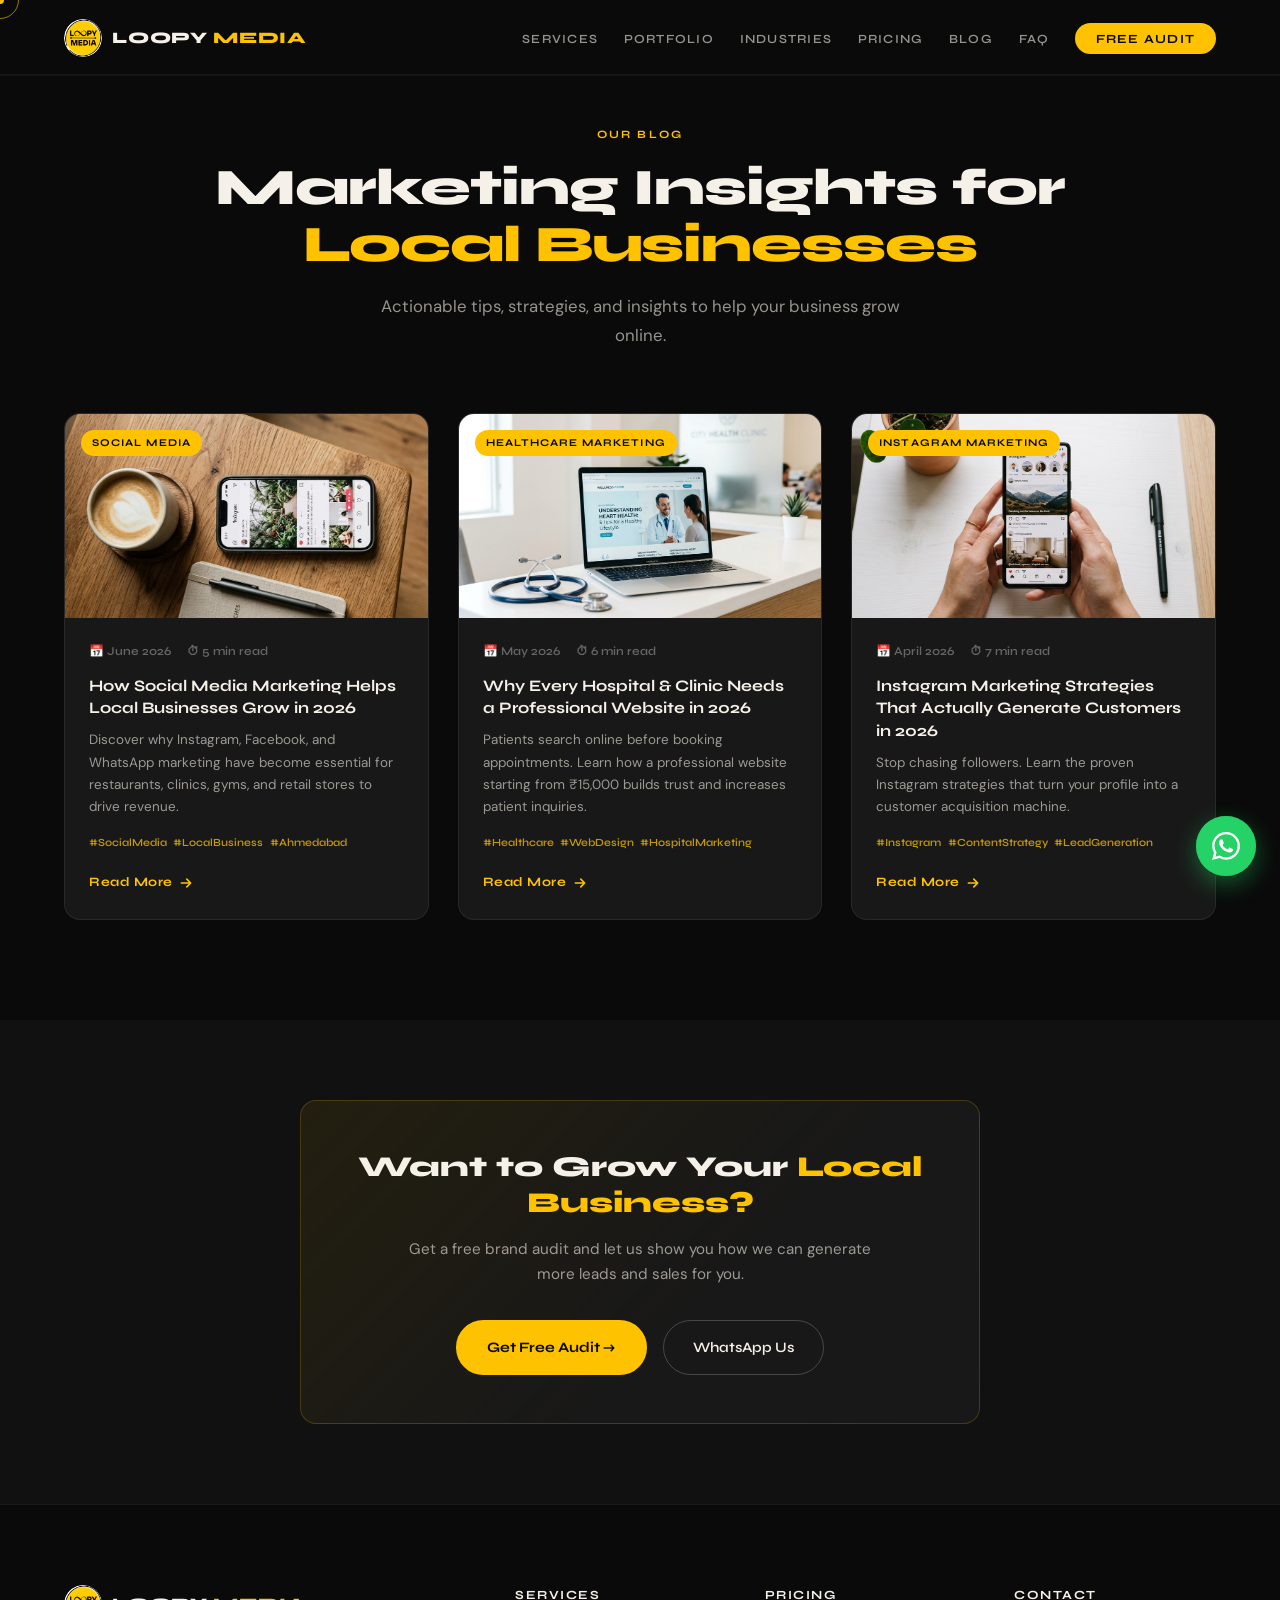
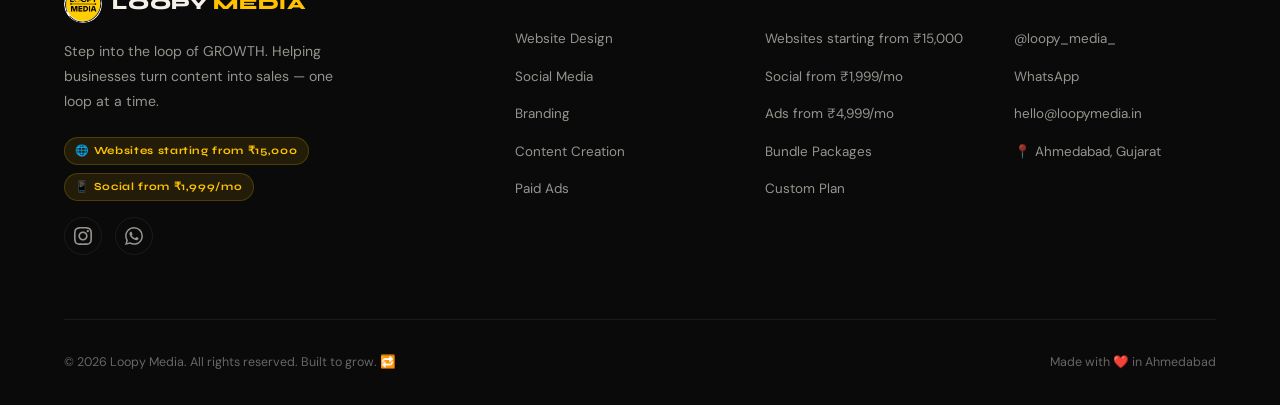
==== commit ad77e96c: "pricing changes" ====
--- a/blogs/index.html
+++ b/blogs/index.html
@@ -1,4 +1,4 @@
-<!DOCTYPE html>
+﻿<!DOCTYPE html>
 <html lang="en">
 <head>
   <meta charset="UTF-8" />
@@ -84,7 +84,7 @@
         </article>
         <article class="blog-card reveal reveal-d1">
           <div class="blog-img"><a href="./hospital-clinic-website-2026.html"><img src="../images/blog/hospital-clinic-website.png" alt="Hospital and clinic website design" loading="lazy"/></a><span class="blog-category">Healthcare Marketing</span></div>
-          <div class="blog-body"><div class="blog-meta"><span>📅 May 2026</span><span>⏱ 6 min read</span></div><h3><a href="./hospital-clinic-website-2026.html">Why Every Hospital &amp; Clinic Needs a Professional Website in 2026</a></h3><p>Patients search online before booking appointments. Learn how a professional website from ₹799/month builds trust and increases patient inquiries.</p><div class="blog-tags"><span>#Healthcare</span><span>#WebDesign</span><span>#HospitalMarketing</span></div><a href="./hospital-clinic-website-2026.html" class="blog-read-more">Read More <svg width="14" height="14" viewBox="0 0 18 18" fill="none"><path d="M3 9H15M15 9L10 4M15 9L10 14" stroke="currentColor" stroke-width="2" stroke-linecap="round" stroke-linejoin="round"/></svg></a></div>
+          <div class="blog-body"><div class="blog-meta"><span>📅 May 2026</span><span>⏱ 6 min read</span></div><h3><a href="./hospital-clinic-website-2026.html">Why Every Hospital &amp; Clinic Needs a Professional Website in 2026</a></h3><p>Patients search online before booking appointments. Learn how a professional website starting from ₹15,000 builds trust and increases patient inquiries.</p><div class="blog-tags"><span>#Healthcare</span><span>#WebDesign</span><span>#HospitalMarketing</span></div><a href="./hospital-clinic-website-2026.html" class="blog-read-more">Read More <svg width="14" height="14" viewBox="0 0 18 18" fill="none"><path d="M3 9H15M15 9L10 4M15 9L10 14" stroke="currentColor" stroke-width="2" stroke-linecap="round" stroke-linejoin="round"/></svg></a></div>
         </article>
         <article class="blog-card reveal reveal-d2">
           <div class="blog-img"><a href="./instagram-marketing-strategies-2026.html"><img src="../images/blog/instagram-marketing.png" alt="Instagram marketing strategies" loading="lazy"/></a><span class="blog-category">Instagram Marketing</span></div>
@@ -119,7 +119,7 @@
           </a>
           <p class="footer-tagline">Step into the loop of GROWTH. Helping businesses turn content into sales — one loop at a time.</p>
           <div class="footer-pricing-pills">
-            <span>🌐 Websites from ₹799/mo</span>
+            <span>🌐 Websites starting from ₹15,000</span>
             <span>📱 Social from ₹1,999/mo</span>
           </div>
           <div class="footer-socials">
@@ -140,7 +140,7 @@
         <div class="footer-links-group">
           <h5>Pricing</h5>
           <ul>
-            <li><a href="../index.html#pricing">Websites from ₹799/mo</a></li>
+            <li><a href="../index.html#pricing">Websites starting from ₹15,000</a></li>
             <li><a href="../index.html#pricing">Social from ₹1,999/mo</a></li>
             <li><a href="../index.html#pricing">Ads from ₹4,999/mo</a></li>
             <li><a href="../index.html#pricing">Bundle Packages</a></li>
--- a/styles.css
+++ b/styles.css
@@ -2531,6 +2531,152 @@
 .blog-body h3 a:hover { color: var(--yellow); }
 .blog-img a { display: block; height: 100%; }
 
+/* ═══ PORTFOLIO SCREENSHOT SLIDER ═══ */
+.pd-screenshot-slider {
+  position: relative;
+  background: var(--dark2);
+  border: 1px solid var(--border);
+  border-radius: var(--radius);
+  overflow: hidden;
+  margin-bottom: 3rem;
+}
+.pd-ss-track {
+  position: relative;
+  width: 100%;
+  min-height: 300px;
+}
+.pd-ss-slide {
+  position: absolute;
+  top: 0;
+  left: 0;
+  width: 100%;
+  opacity: 0;
+  pointer-events: none;
+  transition: opacity 0.6s ease;
+}
+.pd-ss-slide.pd-ss-active {
+  position: relative;
+  opacity: 1;
+  pointer-events: auto;
+}
+.pd-ss-slide img {
+  width: 100%;
+  height: auto;
+  display: block;
+}
+.pd-ss-caption {
+  display: block;
+  padding: 0.8rem 1.2rem;
+  background: rgba(0, 0, 0, 0.6);
+  color: var(--white);
+  font-family: var(--font-body);
+  font-size: 0.85rem;
+  text-align: center;
+  backdrop-filter: blur(8px);
+}
+.pd-ss-controls {
+  display: flex;
+  align-items: center;
+  justify-content: center;
+  gap: 1rem;
+  padding: 1rem;
+  background: var(--dark2);
+  border-top: 1px solid var(--border);
+}
+.pd-ss-arrow {
+  background: rgba(255, 255, 255, 0.08);
+  border: 1px solid rgba(255, 255, 255, 0.15);
+  color: var(--white);
+  width: 38px;
+  height: 38px;
+  border-radius: 50%;
+  display: flex;
+  align-items: center;
+  justify-content: center;
+  cursor: pointer;
+  transition: all 0.3s ease;
+}
+.pd-ss-arrow:hover {
+  background: var(--yellow);
+  color: var(--black);
+  border-color: var(--yellow);
+}
+.pd-ss-dots {
+  display: flex;
+  gap: 8px;
+}
+.pd-ss-dot {
+  width: 10px;
+  height: 10px;
+  border-radius: 50%;
+  background: rgba(255, 255, 255, 0.2);
+  cursor: pointer;
+  transition: all 0.3s ease;
+}
+.pd-ss-dot.active {
+  background: var(--yellow);
+  transform: scale(1.2);
+}
+.pd-ss-dot:hover {
+  background: rgba(255, 194, 0, 0.6);
+}
+
+/* ═══ PORTFOLIO CARD IMAGE SLIDER ═══ */
+.pc-slider {
+  position: relative;
+}
+.pc-slider .pc-slide {
+  position: absolute;
+  top: 0;
+  left: 0;
+  width: 100%;
+  height: 100%;
+  object-fit: cover;
+  opacity: 0;
+  transition: opacity 0.5s ease;
+}
+.pc-slider .pc-slide.pc-slide-active {
+  position: relative;
+  opacity: 1;
+}
+.pc-slider-dots {
+  position: absolute;
+  bottom: 10px;
+  left: 50%;
+  transform: translateX(-50%);
+  display: flex;
+  gap: 6px;
+  z-index: 3;
+}
+.pc-slider-dot {
+  width: 8px;
+  height: 8px;
+  border-radius: 50%;
+  background: rgba(255, 255, 255, 0.3);
+  cursor: pointer;
+  transition: all 0.3s ease;
+  border: 1px solid rgba(255, 255, 255, 0.3);
+}
+.pc-slider-dot.active {
+  background: var(--yellow);
+  border-color: var(--yellow);
+  transform: scale(1.2);
+}
+.pc-visit-link {
+  display: inline-block;
+  margin-top: 0.8rem;
+  color: var(--yellow);
+  font-family: var(--font-head);
+  font-size: 0.8rem;
+  font-weight: 600;
+  text-decoration: none;
+  transition: color 0.2s;
+  letter-spacing: 0.03em;
+}
+.pc-visit-link:hover {
+  color: #fff;
+}
+
 @media (max-width: 480px) {
   .blog-post-page { padding-top: 85px; }
   .blog-post-meta { flex-direction: column; gap: 0.5rem; }
